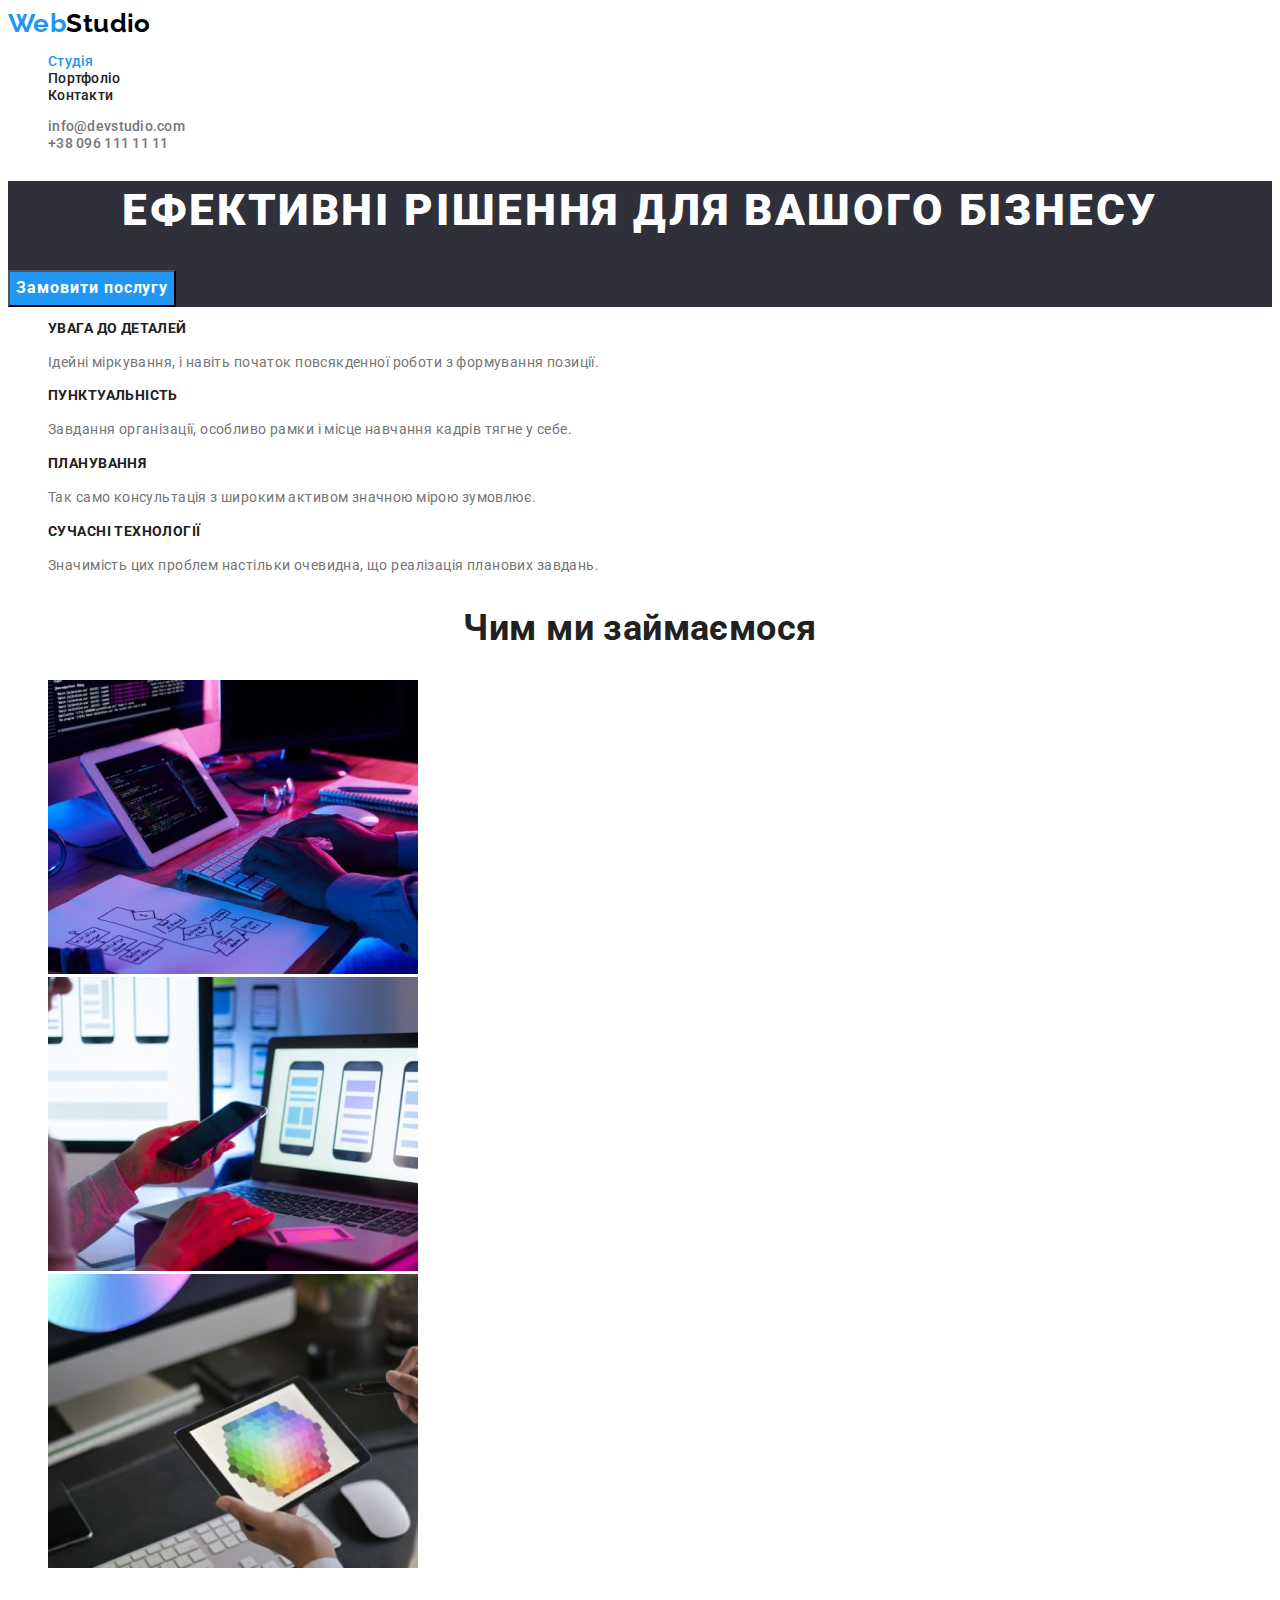
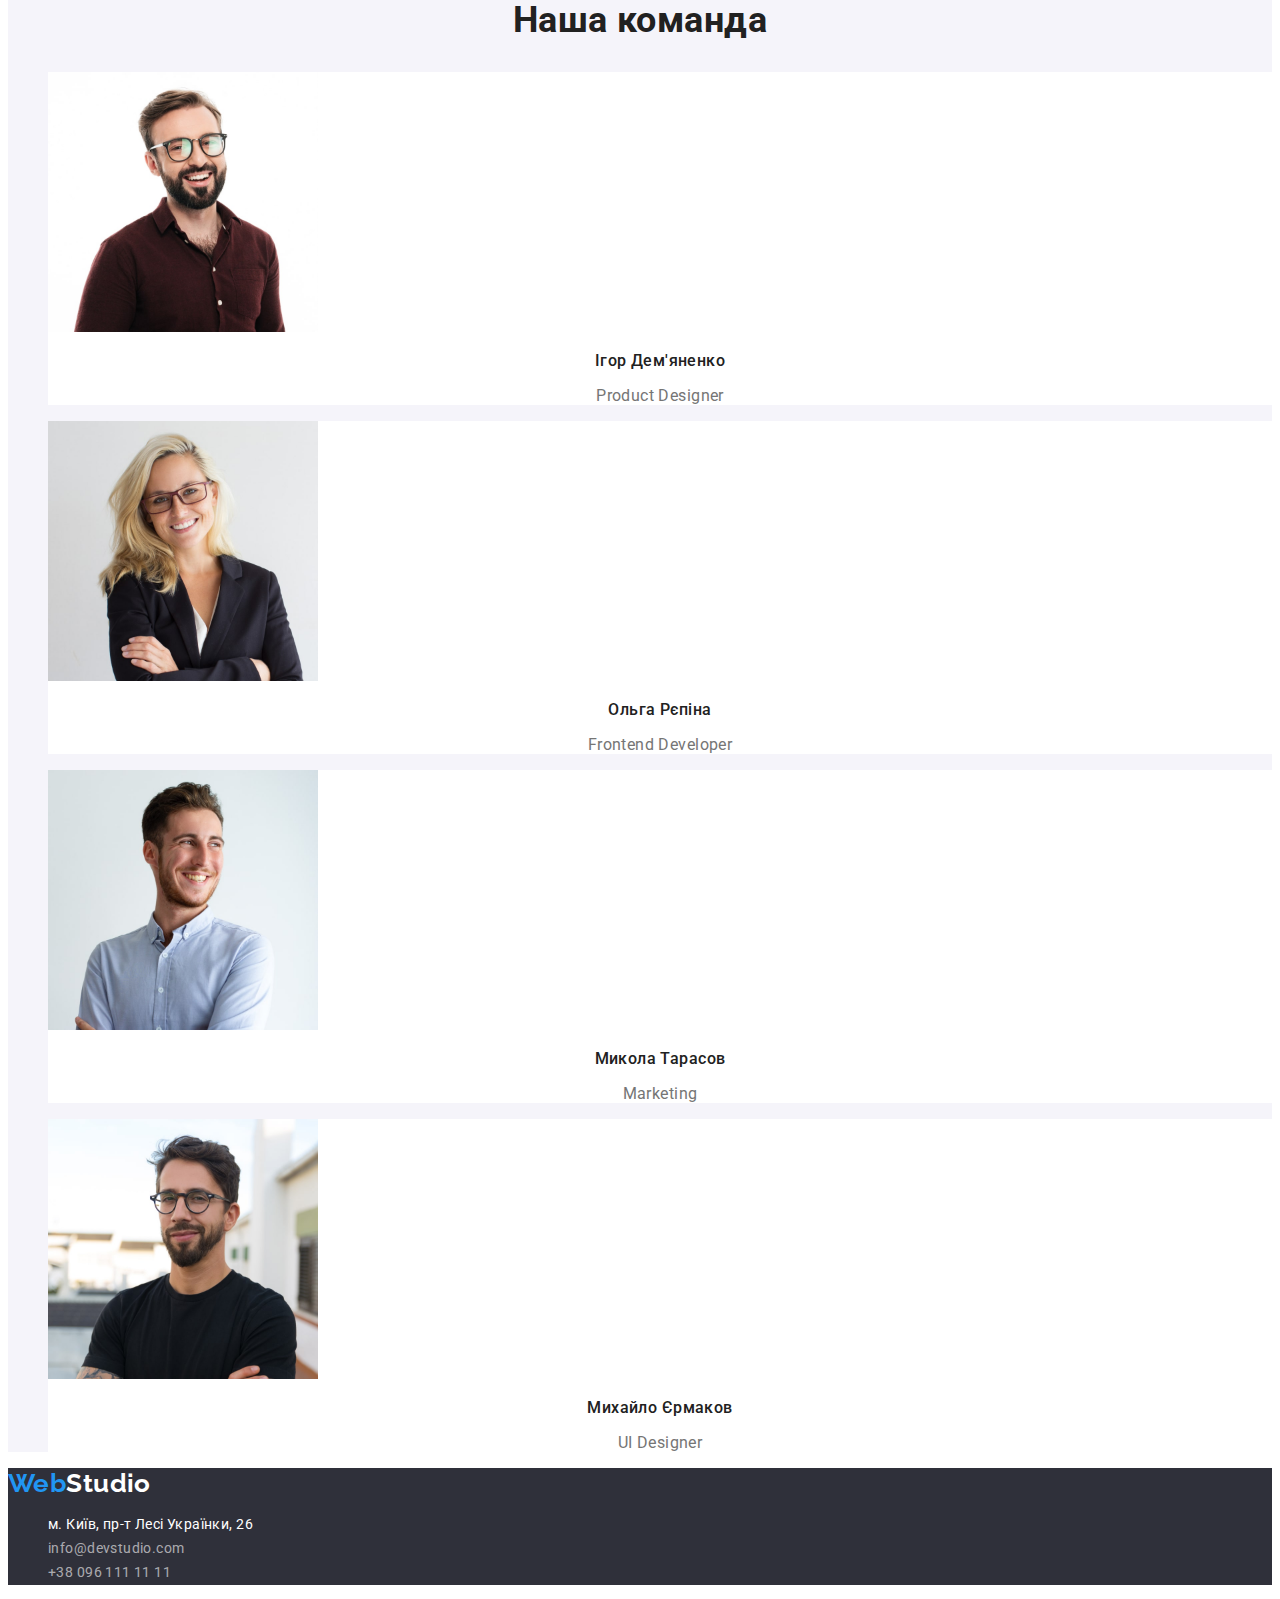
==== index.html @ a38f79e4 "initial commit" ====
<!DOCTYPE html>
<html lang="uk">
	<head>
		<meta charset="UTF-8" />
		<meta http-equiv="X-UA-Compatible" content="IE=edge" />
		<meta name="viewport" content="width=device-width, initial-scale=1.0" />
		<title>Студія</title>
		<link rel="preconnect" href="https://fonts.googleapis.com" />
		<link rel="preconnect" href="https://fonts.gstatic.com" crossorigin />
		<link
			href="https://fonts.googleapis.com/css2?family=Raleway:wght@700&family=Roboto:wght@400;500;700;900&display=swap"
			rel="stylesheet"
		/>
		<link rel="stylesheet" href="./css/styles.css" />
	</head>

	<body>
		<header class="header">
			<nav>
				<a href="./index.html" class="logo" lang="en">
					Web<span class="logo-header">Studio</span>
				</a>

				<ul class="list">
					<li>
						<a href="./index.html" class="nav-link link current">Студія</a>
					</li>
					<li>
						<a href="./portfolio.html" class="nav-link link">Портфоліо</a>
					</li>
					<li>
						<a href="#" class="nav-link link">Контакти</a>
					</li>
				</ul>
			</nav>

			<ul class="list">
				<li>
					<a href="mailto:info@devstudio.com" class="header-mail link">
						info@devstudio.com
					</a>
				</li>
				<li>
					<a href="tel:+380961111111" class="header-phone link">
						+38 096 111 11 11
					</a>
				</li>
			</ul>
		</header>

		<main>
			<section class="hero">
				<h1 class="hero-title">Ефективні рішення для вашого бізнесу</h1>
				<button type="button" class="hero-button">Замовити послугу</button>
			</section>

			<section class="features">
				<h2 class="features-title visually-hidden">Особливості</h2>
				<ul class="list">
					<li class="features-item">
						<h3 class="features-subtitle">Увага до деталей</h3>
						<p class="features-text">
							Ідейні міркування, і навіть початок повсякденної роботи з
							формування позиції.
						</p>
					</li>
					<li class="features-item">
						<h3 class="features-subtitle">Пунктуальність</h3>
						<p class="features-text">
							Завдання організації, особливо рамки і місце навчання кадрів тягне
							у себе.
						</p>
					</li>
					<li class="features-item">
						<h3 class="features-subtitle">Планування</h3>
						<p class="features-text">
							Так само консультація з широким активом значною мірою зумовлює.
						</p>
					</li>
					<li class="features-item">
						<h3 class="features-subtitle">Сучасні технології</h3>
						<p class="features-text">
							Значимість цих проблем настільки очевидна, що реалізація планових
							завдань.
						</p>
					</li>
				</ul>
			</section>

			<section class="activities">
				<h2 class="activities-title">Чим ми займаємося</h2>
				<ul class="list">
					<li class="activities-item">
						<img
							src="./images/activities-1.jpg"
							alt="друкує на клавіатурі"
							width="370"
							height="294"
						/>
					</li>
					<li class="activities-item">
						<img
							src="./images/activities-2.jpg"
							alt="людина дивиться на екран з макетами"
							width="370"
							height="294"
						/>
					</li>
					<li class="activities-item">
						<img
							src="./images/activities-3.jpg"
							alt="обирає колір на планшеті"
							width="370"
							height="294"
						/>
					</li>
				</ul>
			</section>

			<section class="team">
				<h2 class="team-title">Наша команда</h2>
				<ul class="list">
					<li class="team-item">
						<img
							src="./images/team-member-1.jpg"
							alt="чоловік"
							width="270"
							height="260"
						/>
						<h3 class="team-subtitle">Ігор Дем'яненко</h3>
						<p lang="en" class="team-text">Product Designer</p>
					</li>
					<li class="team-item">
						<img
							src="./images/team-member-2.jpg"
							alt="жінка"
							width="270"
							height="260"
						/>
						<h3 class="team-subtitle">Ольга Рєпіна</h3>
						<p lang="en" class="team-text">Frontend Developer</p>
					</li>
					<li class="team-item">
						<img
							src="./images/team-member-3.jpg"
							alt="чоловік"
							width="270"
							height="260"
						/>
						<h3 class="team-subtitle">Микола Тарасов</h3>
						<p lang="en" class="team-text">Marketing</p>
					</li>
					<li class="team-item">
						<img
							src="./images/team-member-4.jpg"
							alt="чоловік"
							width="270"
							height="260"
						/>
						<h3 class="team-subtitle">Михайло Єрмаков</h3>
						<p lang="en" class="team-text">UI Designer</p>
					</li>
				</ul>
			</section>
		</main>

		<footer class="footer">
			<a href="#" class="logo link" lang="en">
				Web<span class="logo-footer">Studio</span>
			</a>
			<address>
				<ul class="list">
					<li>
						<a
							href="https://goo.gl/maps/oowRSP1f97N3DCgt7"
							target="_blank"
							class="footer-address link"
							rel="noopener noreferrer"
						>
							м. Київ, пр-т Лесі Українки, 26
						</a>
					</li>
					<li>
						<a href="mailto:info@devstudio.com" class="footer-mail link">
							info@devstudio.com
						</a>
					</li>
					<li>
						<a href="tel:+380961111111" class="footer-phone link">
							+38 096 111 11 11
						</a>
					</li>
				</ul>
			</address>
		</footer>
	</body>
</html>
---- css/styles.css ----
:root {
	--primaty-text-color: #757575;
	--logo-text-color: #000000;
	--accent-color: #2196f3;
	--primaty-white-color: #ffffff;
	--button-secondary-bg-color: #f5f4fa;
	--main-title-color: #212121;
	--hero-bg-color: #2f303a;
	--hero-btn-active-bgc: #188ce8;
	--footer-contacts-color: rgba(255, 255, 255, 0.6);
}

body {
	color: var(--primaty-text-color);
	font-family: Roboto, sans-serif;
	letter-spacing: 0.03em;
	font-size: 14px;

	background-color: var(--primaty-white-color);
}

.list {
	list-style: none;
}

.link {
	text-decoration: none;
}

.visually-hidden {
	position: absolute;
	white-space: nowrap;
	width: 1px;
	height: 1px;
	overflow: hidden;
	border: 0;
	padding: 0;
	clip: rect(0 0 0 0);
	clip-path: inset(50%);
	margin: -1px;
}

.logo {
	color: var(--accent-color);
	text-decoration: none;
	font-family: Raleway, sans-serif;
	font-weight: 700;
	font-size: 26px;
	line-height: 1.19;
}

.logo .logo-header {
	color: var(--logo-text-color);
}

.nav-link {
	color: var(--main-title-color);
	font-weight: 500;
	line-height: 1.14;
	letter-spacing: 0.02em;
}

.nav-link.current {
	color: var(--accent-color);
}

.nav-link:hover,
.nav-link:focus,
.header-mail:hover,
.header-mail:focus,
.header-phone:hover,
.header-phone:focus,
.footer-mail:hover,
.footer-mail:focus,
.footer-phone:hover,
.footer-phone:focus,
.footer-address:hover,
.footer-address:focus {
	color: var(--accent-color);
}

.header-phone,
.header-mail {
	color: var(--primaty-text-color);
	font-weight: 500;
	line-height: 1.14;
	letter-spacing: 0.02em;
}

.hero {
	background-color: var(--hero-bg-color);
}

.hero-title {
	color: var(--primaty-white-color);
	font-weight: 900;
	font-size: 44px;
	line-height: 1.36;
	text-align: center;
	letter-spacing: 0.06em;
	text-transform: uppercase;
}

.hero-button {
	font-family: Roboto, sans-serif;
	color: var(--primaty-white-color);
	font-family: inherit;
	font-weight: 700;
	font-size: 16px;
	line-height: 1.88;
	text-align: center;
	letter-spacing: 0.06em;

	background-color: var(--accent-color);
	cursor: pointer;
}

.hero-button:hover,
.hero-button:focus {
	background-color: var(--hero-btn-active-bgc);
}

.features-subtitle {
	font-weight: 700;
	line-height: 1.14;
	font-size: 14px;
	text-transform: uppercase;
	color: var(--main-title-color);
}
.features-text {
	line-height: 1.71;
}

.activities-title,
.team-title {
	font-weight: 700;
	font-size: 36px;
	line-height: 1.16;
	text-align: center;
	color: var(--main-title-color);
}

.team {
	background-color: var(--button-secondary-bg-color);
}

.team-item {
	background-color: var(--primaty-white-color);
}

.team-subtitle {
	font-weight: 500;
	font-size: 16px;
	line-height: 1.19;
	text-align: center;
	color: var(--main-title-color);
}

.team-text {
	font-size: 16px;
	line-height: 1.19;
	text-align: center;
}

.logo .logo-footer {
	color: var(--primaty-white-color);
}

.footer {
	background-color: var(--hero-bg-color);
}

.footer-address {
	font-style: normal;
	line-height: 1.71;
	color: var(--primaty-white-color);
}

.footer-mail,
.footer-phone {
	font-style: normal;
	line-height: 1.71;
	color: var(--footer-contacts-color);
}

.button-portfolio {
	font-family: Roboto, sans-serif;
	background-color: var(--button-secondary-bg-color);
	font-weight: 500;
	font-size: 16px;
	line-height: 1.62;
	text-align: center;
	color: var(--main-title-color);

	cursor: pointer;
}

.button-portfolio:hover,
.button-portfolio:focus {
	color: var(--primaty-white-color);
	background-color: var(--accent-color);
}

.portfolio-subtitle {
	font-weight: 700;
	font-size: 18px;
	line-height: 2;
	letter-spacing: 0.06em;
	color: var(--main-title-color);
}

.portfolio-text {
	font-size: 16px;
	line-height: 1.88;
	color: var(--primaty-text-color);
}
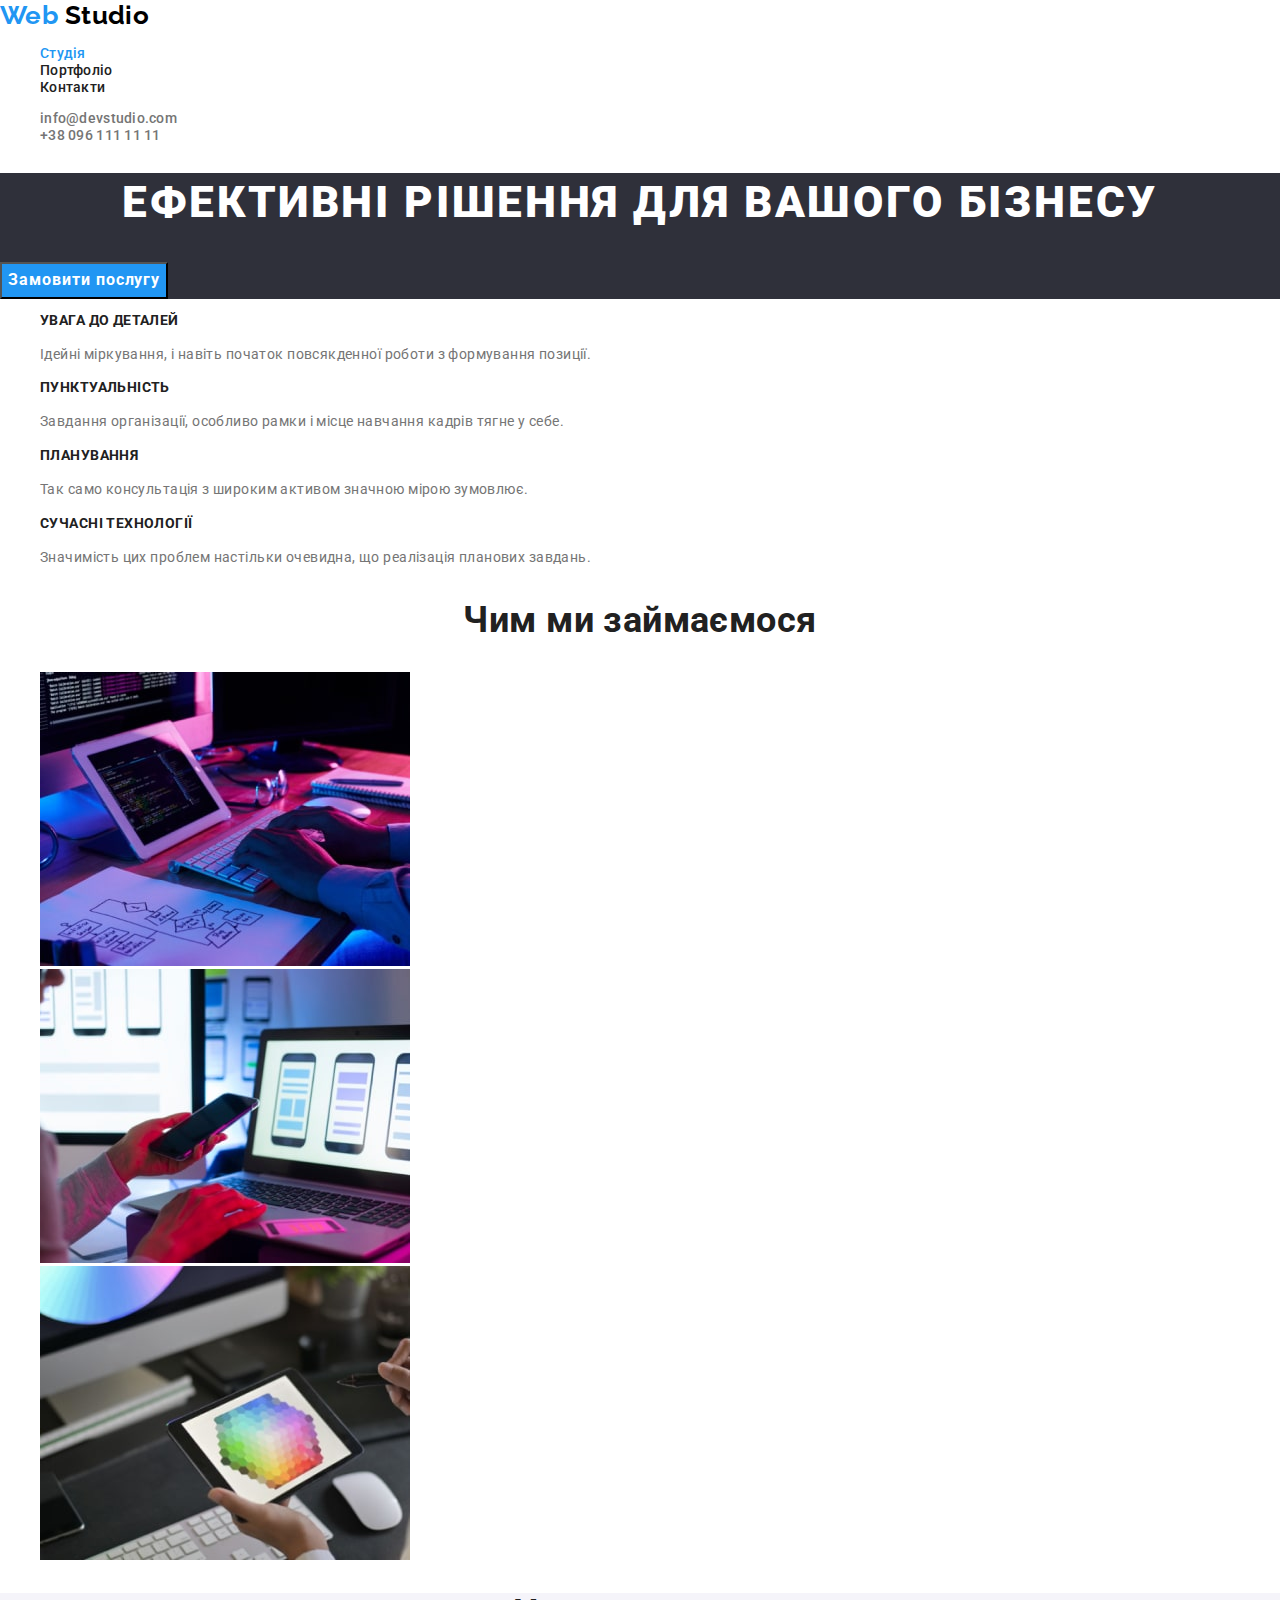
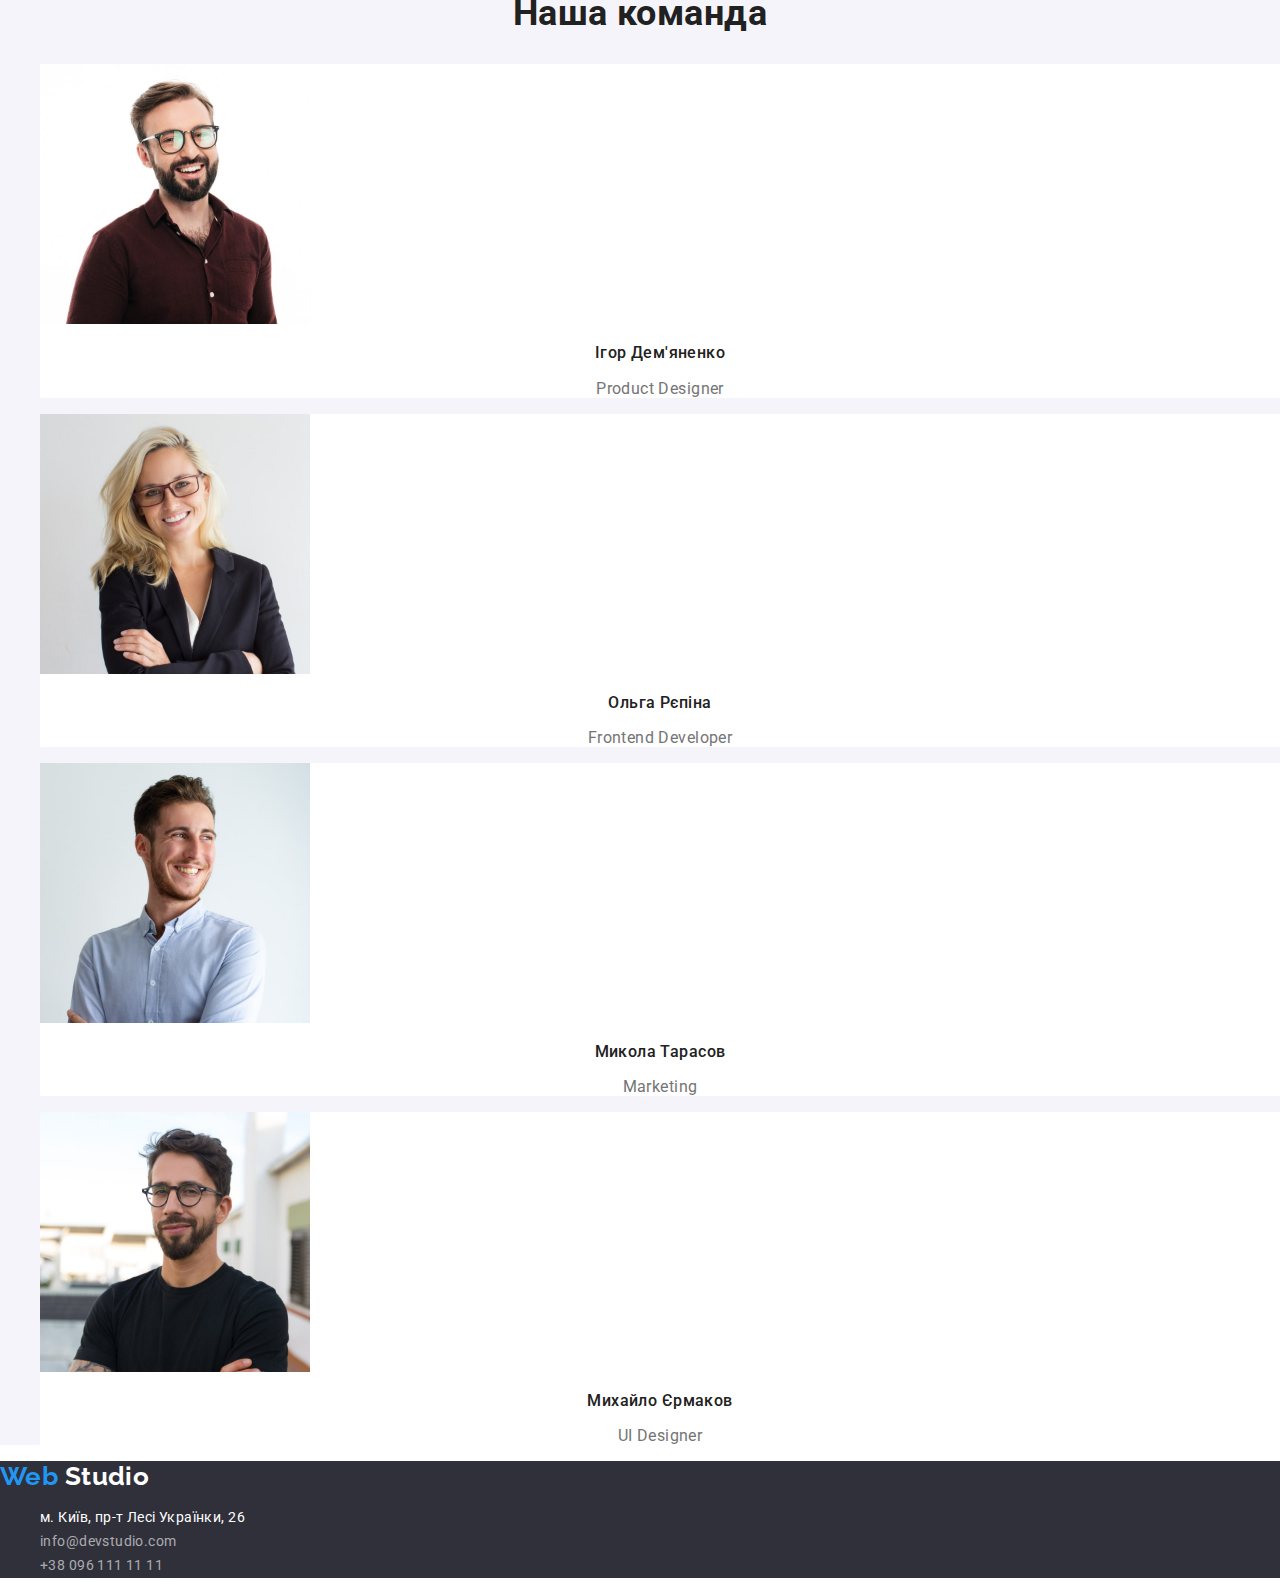
==== commit 86f2e604: "add container" ====
--- a/index.html
+++ b/index.html
@@ -5,6 +5,10 @@
 		<meta http-equiv="X-UA-Compatible" content="IE=edge" />
 		<meta name="viewport" content="width=device-width, initial-scale=1.0" />
 		<title>Студія</title>
+		<link
+			rel="stylesheet"
+			href="https://cdnjs.cloudflare.com/ajax/libs/modern-normalize/1.1.0/modern-normalize.min.css"
+		/>
 		<link rel="preconnect" href="https://fonts.googleapis.com" />
 		<link rel="preconnect" href="https://fonts.gstatic.com" crossorigin />
 		<link
@@ -16,182 +20,196 @@
 
 	<body>
 		<header class="header">
-			<nav>
-				<a href="./index.html" class="logo" lang="en">
-					Web<span class="logo-header">Studio</span>
-				</a>
+			<div class="container">
+				<nav>
+					<a href="./index.html" class="logo" lang="en">
+						Web
+						<span class="logo-header">Studio</span>
+					</a>
+
+					<ul class="list">
+						<li>
+							<a href="./index.html" class="nav-link link current">Студія</a>
+						</li>
+						<li>
+							<a href="./portfolio.html" class="nav-link link">Портфоліо</a>
+						</li>
+						<li>
+							<a href="#" class="nav-link link">Контакти</a>
+						</li>
+					</ul>
+				</nav>
 
 				<ul class="list">
 					<li>
-						<a href="./index.html" class="nav-link link current">Студія</a>
-					</li>
-					<li>
-						<a href="./portfolio.html" class="nav-link link">Портфоліо</a>
-					</li>
-					<li>
-						<a href="#" class="nav-link link">Контакти</a>
-					</li>
-				</ul>
-			</nav>
-
-			<ul class="list">
-				<li>
-					<a href="mailto:info@devstudio.com" class="header-mail link">
-						info@devstudio.com
-					</a>
-				</li>
-				<li>
-					<a href="tel:+380961111111" class="header-phone link">
-						+38 096 111 11 11
-					</a>
-				</li>
-			</ul>
-		</header>
-
-		<main>
-			<section class="hero">
-				<h1 class="hero-title">Ефективні рішення для вашого бізнесу</h1>
-				<button type="button" class="hero-button">Замовити послугу</button>
-			</section>
-
-			<section class="features">
-				<h2 class="features-title visually-hidden">Особливості</h2>
-				<ul class="list">
-					<li class="features-item">
-						<h3 class="features-subtitle">Увага до деталей</h3>
-						<p class="features-text">
-							Ідейні міркування, і навіть початок повсякденної роботи з
-							формування позиції.
-						</p>
-					</li>
-					<li class="features-item">
-						<h3 class="features-subtitle">Пунктуальність</h3>
-						<p class="features-text">
-							Завдання організації, особливо рамки і місце навчання кадрів тягне
-							у себе.
-						</p>
-					</li>
-					<li class="features-item">
-						<h3 class="features-subtitle">Планування</h3>
-						<p class="features-text">
-							Так само консультація з широким активом значною мірою зумовлює.
-						</p>
-					</li>
-					<li class="features-item">
-						<h3 class="features-subtitle">Сучасні технології</h3>
-						<p class="features-text">
-							Значимість цих проблем настільки очевидна, що реалізація планових
-							завдань.
-						</p>
-					</li>
-				</ul>
-			</section>
-
-			<section class="activities">
-				<h2 class="activities-title">Чим ми займаємося</h2>
-				<ul class="list">
-					<li class="activities-item">
-						<img
-							src="./images/activities-1.jpg"
-							alt="друкує на клавіатурі"
-							width="370"
-							height="294"
-						/>
-					</li>
-					<li class="activities-item">
-						<img
-							src="./images/activities-2.jpg"
-							alt="людина дивиться на екран з макетами"
-							width="370"
-							height="294"
-						/>
-					</li>
-					<li class="activities-item">
-						<img
-							src="./images/activities-3.jpg"
-							alt="обирає колір на планшеті"
-							width="370"
-							height="294"
-						/>
-					</li>
-				</ul>
-			</section>
-
-			<section class="team">
-				<h2 class="team-title">Наша команда</h2>
-				<ul class="list">
-					<li class="team-item">
-						<img
-							src="./images/team-member-1.jpg"
-							alt="чоловік"
-							width="270"
-							height="260"
-						/>
-						<h3 class="team-subtitle">Ігор Дем'яненко</h3>
-						<p lang="en" class="team-text">Product Designer</p>
-					</li>
-					<li class="team-item">
-						<img
-							src="./images/team-member-2.jpg"
-							alt="жінка"
-							width="270"
-							height="260"
-						/>
-						<h3 class="team-subtitle">Ольга Рєпіна</h3>
-						<p lang="en" class="team-text">Frontend Developer</p>
-					</li>
-					<li class="team-item">
-						<img
-							src="./images/team-member-3.jpg"
-							alt="чоловік"
-							width="270"
-							height="260"
-						/>
-						<h3 class="team-subtitle">Микола Тарасов</h3>
-						<p lang="en" class="team-text">Marketing</p>
-					</li>
-					<li class="team-item">
-						<img
-							src="./images/team-member-4.jpg"
-							alt="чоловік"
-							width="270"
-							height="260"
-						/>
-						<h3 class="team-subtitle">Михайло Єрмаков</h3>
-						<p lang="en" class="team-text">UI Designer</p>
-					</li>
-				</ul>
-			</section>
-		</main>
-
-		<footer class="footer">
-			<a href="#" class="logo link" lang="en">
-				Web<span class="logo-footer">Studio</span>
-			</a>
-			<address>
-				<ul class="list">
-					<li>
-						<a
-							href="https://goo.gl/maps/oowRSP1f97N3DCgt7"
-							target="_blank"
-							class="footer-address link"
-							rel="noopener noreferrer"
-						>
-							м. Київ, пр-т Лесі Українки, 26
-						</a>
-					</li>
-					<li>
-						<a href="mailto:info@devstudio.com" class="footer-mail link">
+						<a href="mailto:info@devstudio.com" class="header-mail link">
 							info@devstudio.com
 						</a>
 					</li>
 					<li>
-						<a href="tel:+380961111111" class="footer-phone link">
+						<a href="tel:+380961111111" class="header-phone link">
 							+38 096 111 11 11
 						</a>
 					</li>
 				</ul>
-			</address>
+			</div>
+		</header>
+
+		<main>
+			<section class="hero">
+				<div class="container">
+					<h1 class="hero-title">Ефективні рішення для вашого бізнесу</h1>
+					<button type="button" class="hero-button">Замовити послугу</button>
+				</div>
+			</section>
+
+			<section class="features">
+				<div class="container">
+					<h2 class="features-title visually-hidden">Особливості</h2>
+					<ul class="list">
+						<li class="features-item">
+							<h3 class="features-subtitle">Увага до деталей</h3>
+							<p class="features-text">
+								Ідейні міркування, і навіть початок повсякденної роботи з
+								формування позиції.
+							</p>
+						</li>
+						<li class="features-item">
+							<h3 class="features-subtitle">Пунктуальність</h3>
+							<p class="features-text">
+								Завдання організації, особливо рамки і місце навчання кадрів
+								тягне у себе.
+							</p>
+						</li>
+						<li class="features-item">
+							<h3 class="features-subtitle">Планування</h3>
+							<p class="features-text">
+								Так само консультація з широким активом значною мірою зумовлює.
+							</p>
+						</li>
+						<li class="features-item">
+							<h3 class="features-subtitle">Сучасні технології</h3>
+							<p class="features-text">
+								Значимість цих проблем настільки очевидна, що реалізація
+								планових завдань.
+							</p>
+						</li>
+					</ul>
+				</div>
+			</section>
+
+			<section class="activities">
+				<div class="container">
+					<h2 class="activities-title">Чим ми займаємося</h2>
+					<ul class="list">
+						<li class="activities-item">
+							<img
+								src="./images/activities-1.jpg"
+								alt="друкує на клавіатурі"
+								width="370"
+								height="294"
+							/>
+						</li>
+						<li class="activities-item">
+							<img
+								src="./images/activities-2.jpg"
+								alt="людина дивиться на екран з макетами"
+								width="370"
+								height="294"
+							/>
+						</li>
+						<li class="activities-item">
+							<img
+								src="./images/activities-3.jpg"
+								alt="обирає колір на планшеті"
+								width="370"
+								height="294"
+							/>
+						</li>
+					</ul>
+				</div>
+			</section>
+
+			<section class="team">
+				<div class="container">
+					<h2 class="team-title">Наша команда</h2>
+					<ul class="list">
+						<li class="team-item">
+							<img
+								src="./images/team-member-1.jpg"
+								alt="чоловік"
+								width="270"
+								height="260"
+							/>
+							<h3 class="team-subtitle">Ігор Дем'яненко</h3>
+							<p lang="en" class="team-text">Product Designer</p>
+						</li>
+						<li class="team-item">
+							<img
+								src="./images/team-member-2.jpg"
+								alt="жінка"
+								width="270"
+								height="260"
+							/>
+							<h3 class="team-subtitle">Ольга Рєпіна</h3>
+							<p lang="en" class="team-text">Frontend Developer</p>
+						</li>
+						<li class="team-item">
+							<img
+								src="./images/team-member-3.jpg"
+								alt="чоловік"
+								width="270"
+								height="260"
+							/>
+							<h3 class="team-subtitle">Микола Тарасов</h3>
+							<p lang="en" class="team-text">Marketing</p>
+						</li>
+						<li class="team-item">
+							<img
+								src="./images/team-member-4.jpg"
+								alt="чоловік"
+								width="270"
+								height="260"
+							/>
+							<h3 class="team-subtitle">Михайло Єрмаков</h3>
+							<p lang="en" class="team-text">UI Designer</p>
+						</li>
+					</ul>
+				</div>
+			</section>
+		</main>
+
+		<footer class="footer">
+			<div class="container">
+				<a href="#" class="logo link" lang="en">
+					Web
+					<span class="logo-footer">Studio</span>
+				</a>
+				<address>
+					<ul class="list">
+						<li>
+							<a
+								href="https://goo.gl/maps/oowRSP1f97N3DCgt7"
+								target="_blank"
+								class="footer-address link"
+								rel="noopener noreferrer"
+							>
+								м. Київ, пр-т Лесі Українки, 26
+							</a>
+						</li>
+						<li>
+							<a href="mailto:info@devstudio.com" class="footer-mail link">
+								info@devstudio.com
+							</a>
+						</li>
+						<li>
+							<a href="tel:+380961111111" class="footer-phone link">
+								+38 096 111 11 11
+							</a>
+						</li>
+					</ul>
+				</address>
+			</div>
 		</footer>
 	</body>
 </html>
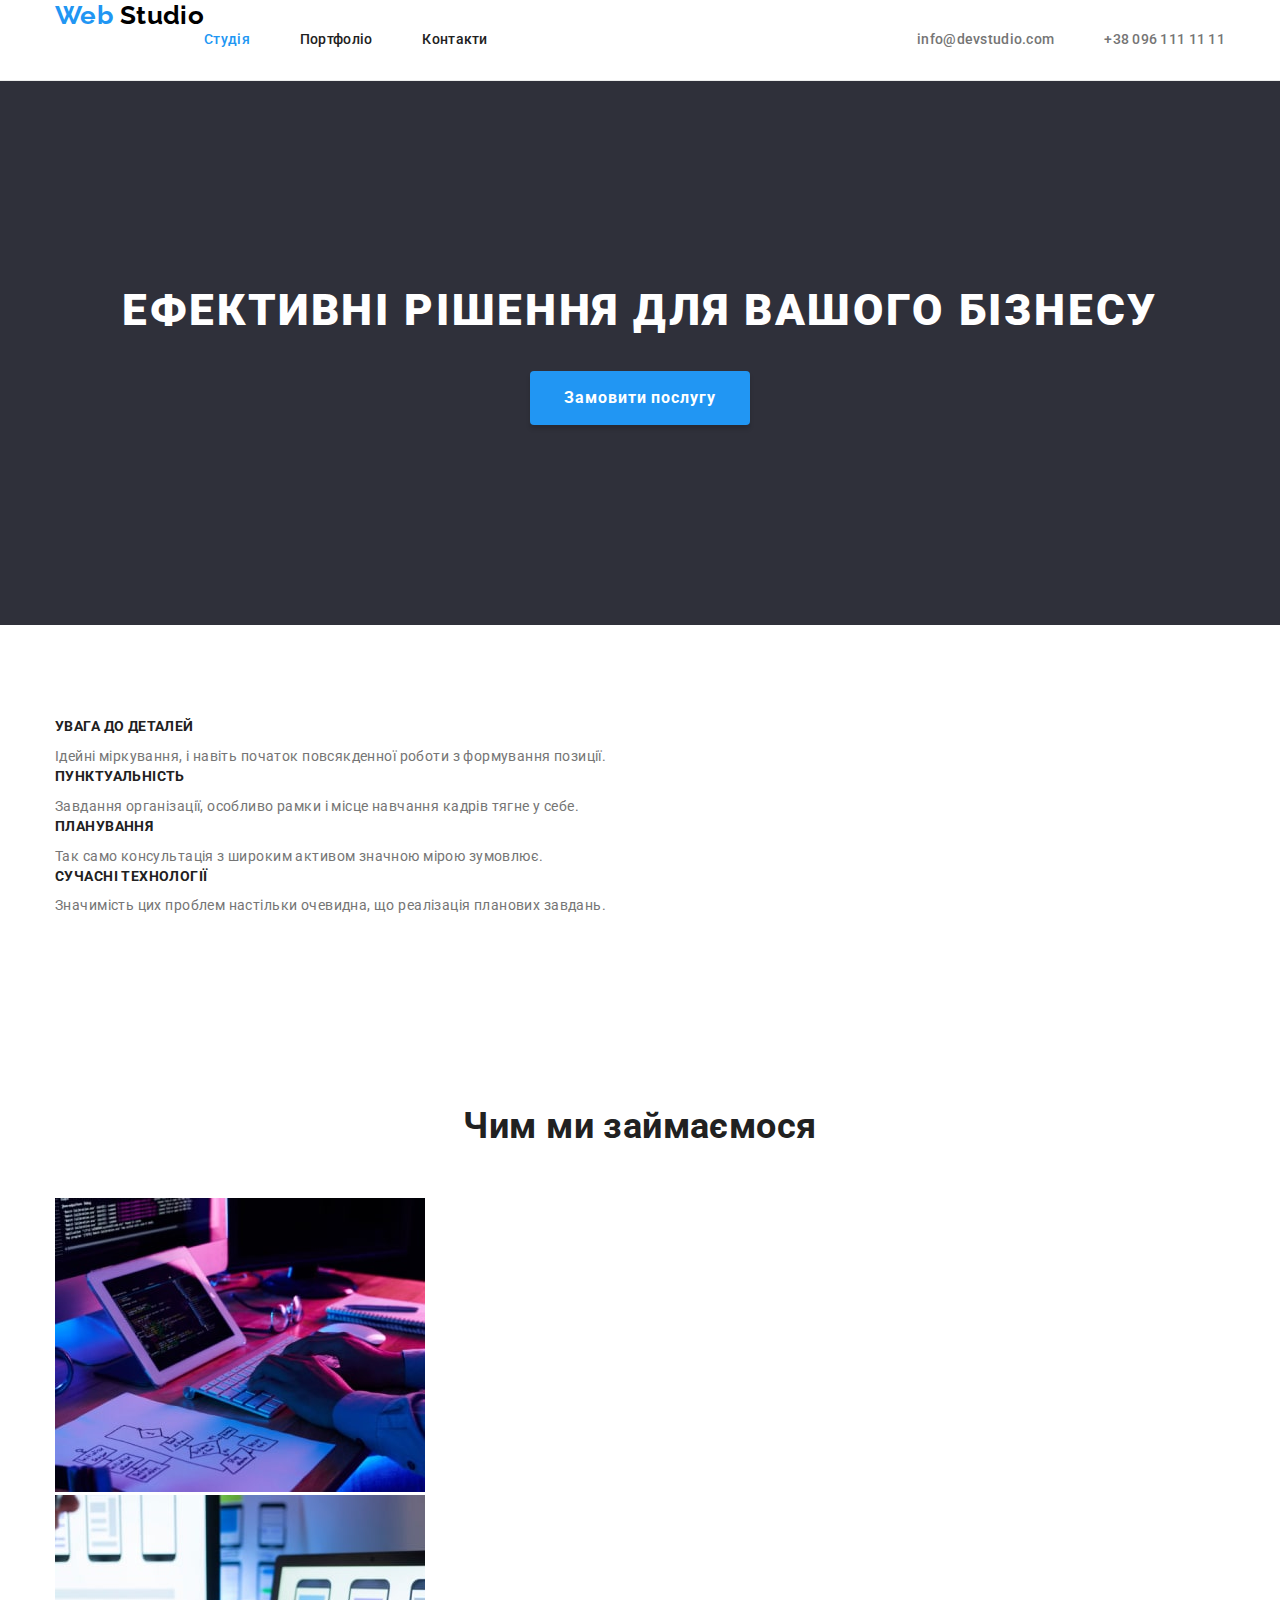
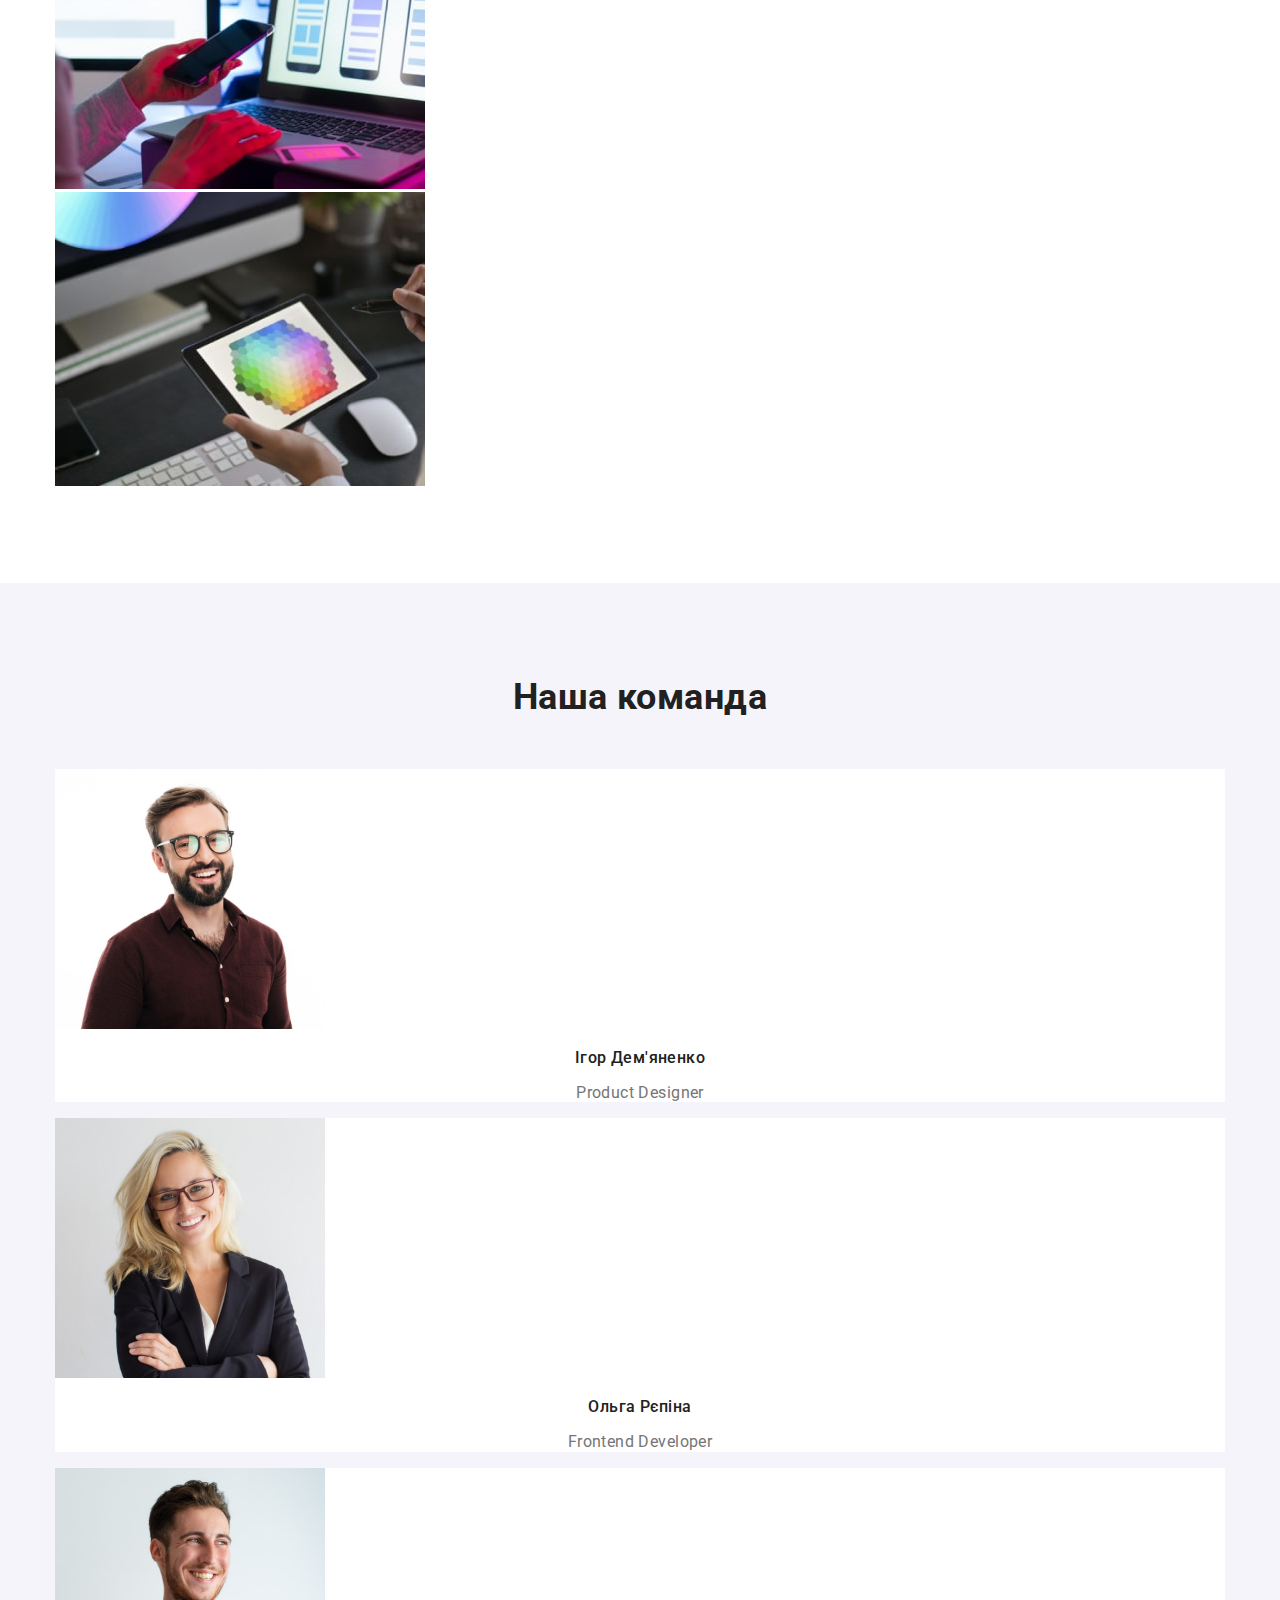
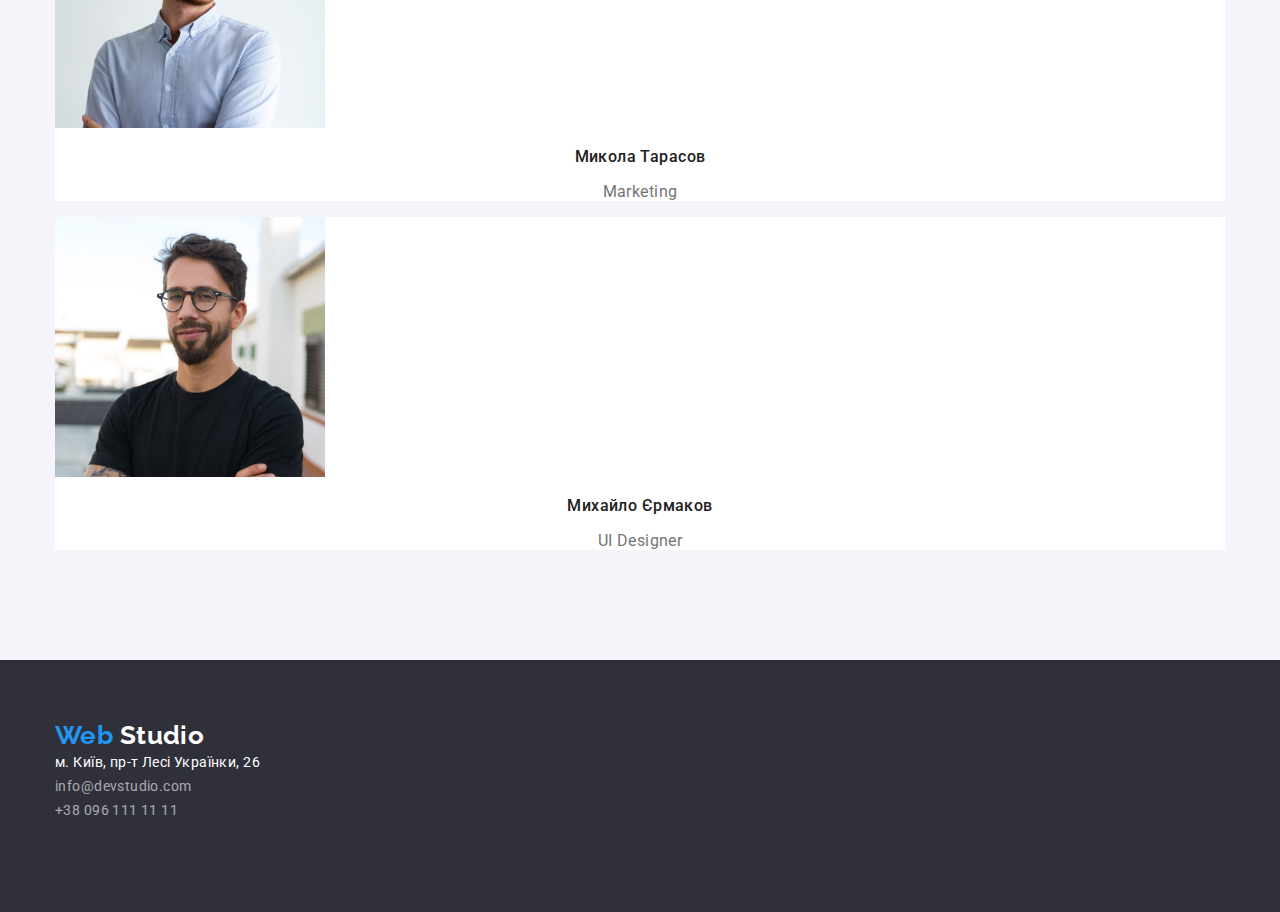
==== commit da0e9ea7: "update" ====
--- a/index.html
+++ b/index.html
@@ -20,33 +20,33 @@
 
 	<body>
 		<header class="header">
-			<div class="container">
-				<nav>
+			<div class="container main-nav">
+				<nav class="site-nav">
 					<a href="./index.html" class="logo" lang="en">
 						Web
 						<span class="logo-header">Studio</span>
 					</a>
 
-					<ul class="list">
-						<li>
+					<ul class="site-nav list">
+						<li class="item">
 							<a href="./index.html" class="nav-link link current">Студія</a>
 						</li>
-						<li>
+						<li class="item">
 							<a href="./portfolio.html" class="nav-link link">Портфоліо</a>
 						</li>
-						<li>
+						<li class="item">
 							<a href="#" class="nav-link link">Контакти</a>
 						</li>
 					</ul>
 				</nav>
 
-				<ul class="list">
-					<li>
+				<ul class="site-nav list">
+					<li class="item">
 						<a href="mailto:info@devstudio.com" class="header-mail link">
 							info@devstudio.com
 						</a>
 					</li>
-					<li>
+					<li class="item">
 						<a href="tel:+380961111111" class="header-phone link">
 							+38 096 111 11 11
 						</a>
@@ -63,7 +63,7 @@
 				</div>
 			</section>
 
-			<section class="features">
+			<section class="section">
 				<div class="container">
 					<h2 class="features-title visually-hidden">Особливості</h2>
 					<ul class="list">
@@ -98,7 +98,7 @@
 				</div>
 			</section>
 
-			<section class="activities">
+			<section class="section">
 				<div class="container">
 					<h2 class="activities-title">Чим ми займаємося</h2>
 					<ul class="list">
@@ -130,7 +130,7 @@
 				</div>
 			</section>
 
-			<section class="team">
+			<section class="section team">
 				<div class="container">
 					<h2 class="team-title">Наша команда</h2>
 					<ul class="list">
--- a/css/styles.css
+++ b/css/styles.css
@@ -15,11 +15,18 @@
 	font-family: Roboto, sans-serif;
 	letter-spacing: 0.03em;
 	font-size: 14px;
-
 	background-color: var(--primaty-white-color);
 }
 
+.container {
+	width: 1200px;
+	padding: 0 15px;
+	margin: 0 auto;
+}
+
 .list {
+	padding: 0;
+	margin: 0;
 	list-style: none;
 }
 
@@ -38,6 +45,35 @@
 	clip: rect(0 0 0 0);
 	clip-path: inset(50%);
 	margin: -1px;
+}
+
+.section {
+	padding-top: 94px;
+	padding-bottom: 94px;
+}
+
+.header {
+	border-bottom: 1px solid #ececec;
+}
+
+.main-nav {
+	display: flex;
+	justify-content: space-between;
+	align-items: center;
+}
+
+.site-nav {
+	display: flex;
+}
+
+.site-nav .item:not(:last-child) {
+	margin-right: 50px;
+}
+
+.site-nav .link {
+	display: block;
+	padding-top: 32px;
+	padding-bottom: 32px;
 }
 
 .logo {
@@ -89,9 +125,15 @@
 
 .hero {
 	background-color: var(--hero-bg-color);
+	text-align: center;
+	padding-top: 200px;
+	padding-bottom: 200px;
 }
 
 .hero-title {
+	margin-top: 0;
+	margin-bottom: 30px;
+
 	color: var(--primaty-white-color);
 	font-weight: 900;
 	font-size: 44px;
@@ -102,7 +144,12 @@
 }
 
 .hero-button {
-	font-family: Roboto, sans-serif;
+	box-shadow: 0px 4px 4px rgba(0, 0, 0, 0.15);
+	border-radius: 4px;
+	border-color: transparent;
+	padding: 10px 32px;
+	min-width: 216px;
+
 	color: var(--primaty-white-color);
 	font-family: inherit;
 	font-weight: 700;
@@ -121,6 +168,9 @@
 }
 
 .features-subtitle {
+	margin-top: 0;
+	margin-bottom: 10px;
+
 	font-weight: 700;
 	line-height: 1.14;
 	font-size: 14px;
@@ -128,11 +178,15 @@
 	color: var(--main-title-color);
 }
 .features-text {
+	margin: 0;
 	line-height: 1.71;
 }
 
 .activities-title,
 .team-title {
+	margin-top: 0;
+	margin-bottom: 50px;
+
 	font-weight: 700;
 	font-size: 36px;
 	line-height: 1.16;
@@ -168,6 +222,9 @@
 
 .footer {
 	background-color: var(--hero-bg-color);
+	padding-top: 60px;
+	padding-bottom: 60px;
+	min-height: 252px;
 }
 
 .footer-address {
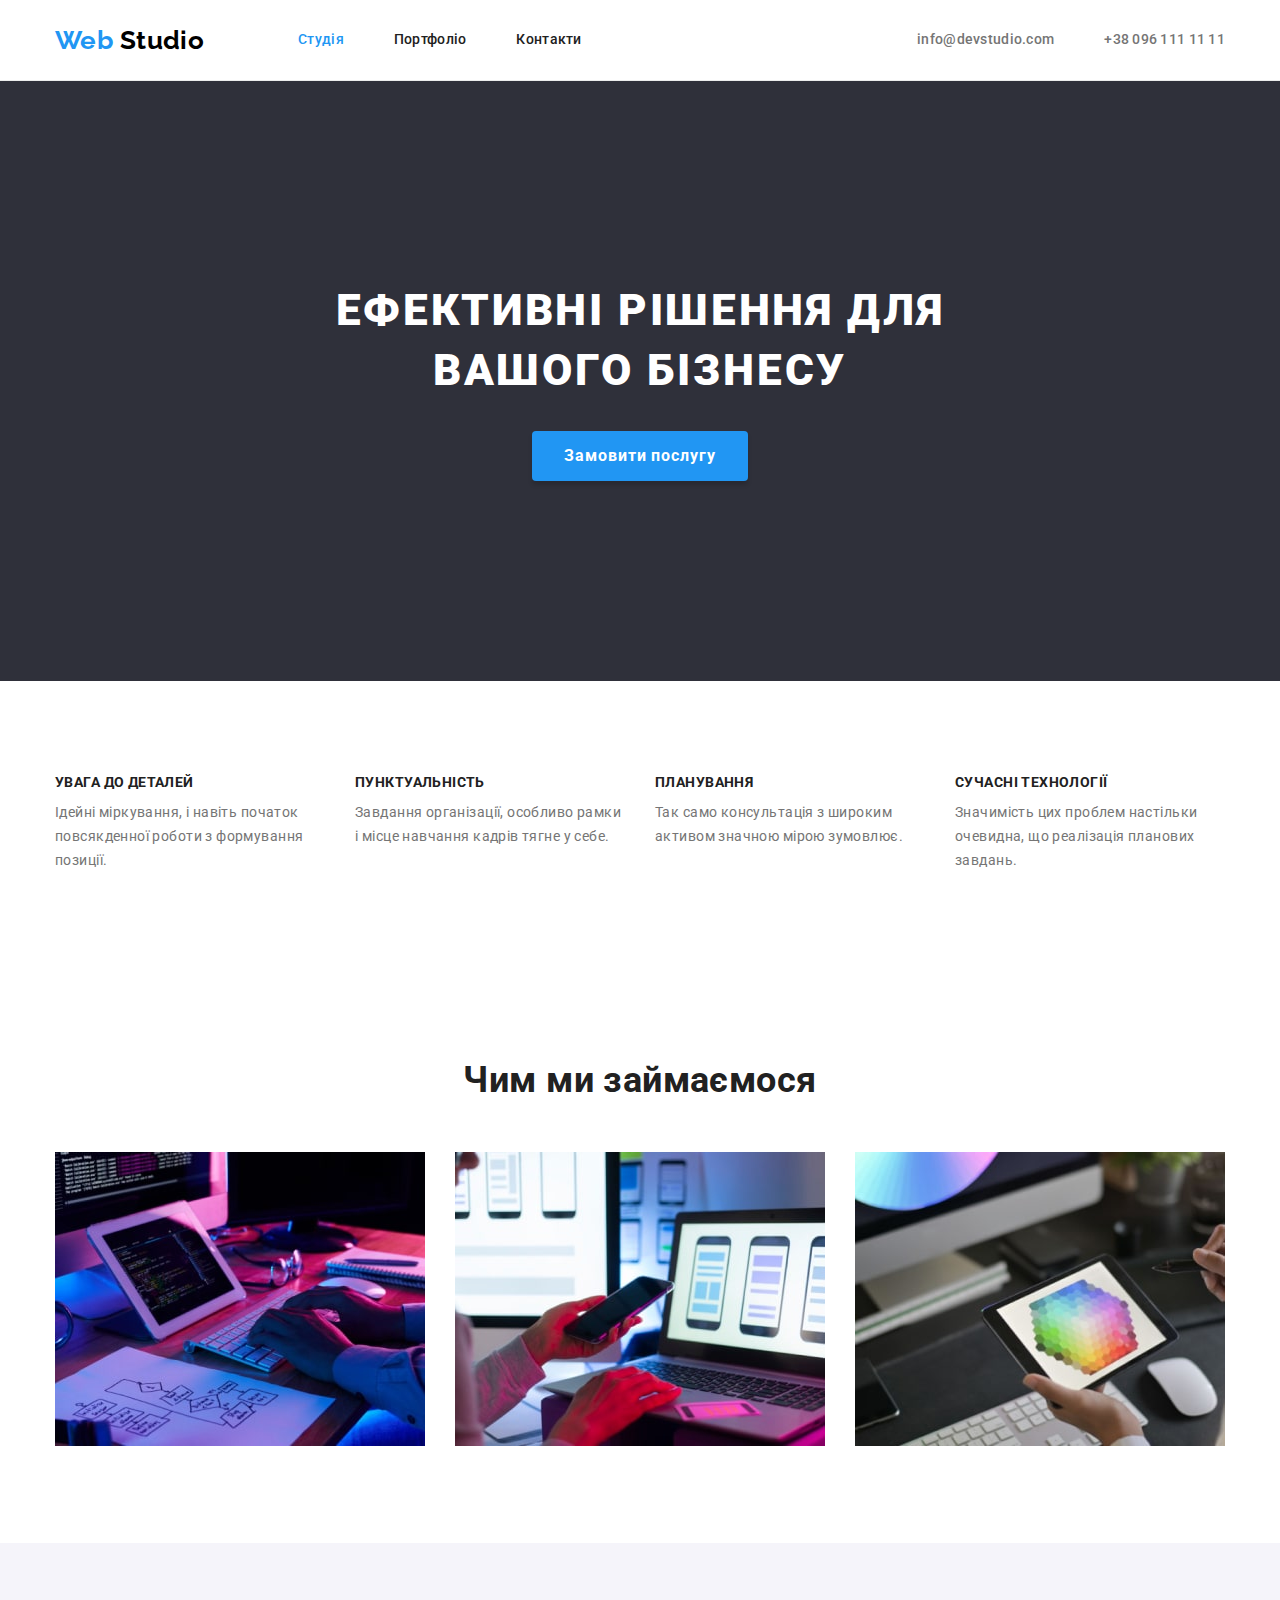
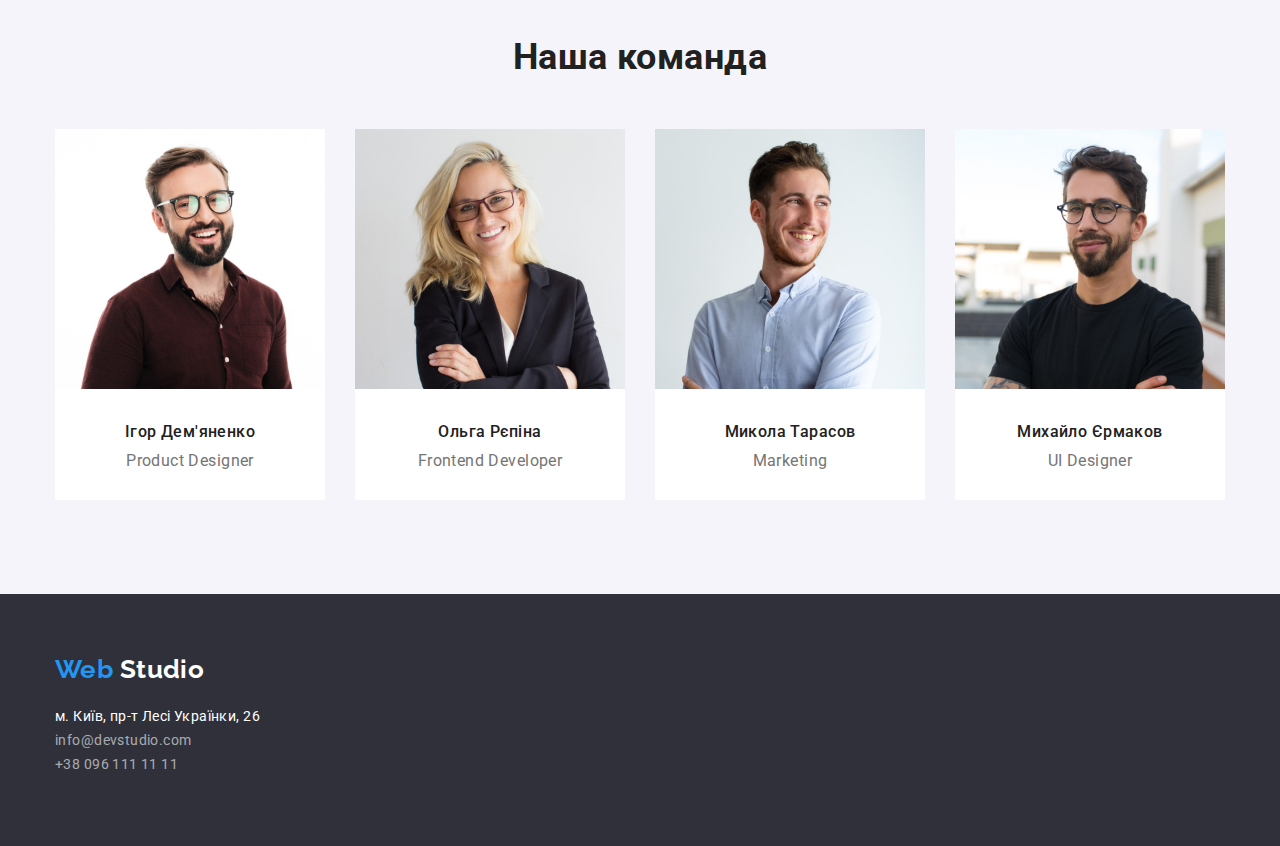
==== commit c70e3f3e: "update" ====
--- a/index.html
+++ b/index.html
@@ -40,7 +40,7 @@
 					</ul>
 				</nav>
 
-				<ul class="site-nav list">
+				<ul class="header-contacts list">
 					<li class="item">
 						<a href="mailto:info@devstudio.com" class="header-mail link">
 							info@devstudio.com
@@ -58,7 +58,11 @@
 		<main>
 			<section class="hero">
 				<div class="container">
-					<h1 class="hero-title">Ефективні рішення для вашого бізнесу</h1>
+					<h1 class="hero-title">
+						Ефективні рішення для
+						<br />
+						вашого бізнесу
+					</h1>
 					<button type="button" class="hero-button">Замовити послугу</button>
 				</div>
 			</section>
@@ -66,28 +70,28 @@
 			<section class="section">
 				<div class="container">
 					<h2 class="features-title visually-hidden">Особливості</h2>
-					<ul class="list">
-						<li class="features-item">
+					<ul class="features list">
+						<li class="item">
 							<h3 class="features-subtitle">Увага до деталей</h3>
 							<p class="features-text">
 								Ідейні міркування, і навіть початок повсякденної роботи з
 								формування позиції.
 							</p>
 						</li>
-						<li class="features-item">
+						<li class="item">
 							<h3 class="features-subtitle">Пунктуальність</h3>
 							<p class="features-text">
 								Завдання організації, особливо рамки і місце навчання кадрів
 								тягне у себе.
 							</p>
 						</li>
-						<li class="features-item">
+						<li class="item">
 							<h3 class="features-subtitle">Планування</h3>
 							<p class="features-text">
 								Так само консультація з широким активом значною мірою зумовлює.
 							</p>
 						</li>
-						<li class="features-item">
+						<li class="item">
 							<h3 class="features-subtitle">Сучасні технології</h3>
 							<p class="features-text">
 								Значимість цих проблем настільки очевидна, що реалізація
@@ -101,8 +105,8 @@
 			<section class="section">
 				<div class="container">
 					<h2 class="activities-title">Чим ми займаємося</h2>
-					<ul class="list">
-						<li class="activities-item">
+					<ul class="activities list">
+						<li class="item">
 							<img
 								src="./images/activities-1.jpg"
 								alt="друкує на клавіатурі"
@@ -110,7 +114,7 @@
 								height="294"
 							/>
 						</li>
-						<li class="activities-item">
+						<li class="item">
 							<img
 								src="./images/activities-2.jpg"
 								alt="людина дивиться на екран з макетами"
@@ -118,7 +122,7 @@
 								height="294"
 							/>
 						</li>
-						<li class="activities-item">
+						<li class="item">
 							<img
 								src="./images/activities-3.jpg"
 								alt="обирає колір на планшеті"
@@ -133,7 +137,7 @@
 			<section class="section team">
 				<div class="container">
 					<h2 class="team-title">Наша команда</h2>
-					<ul class="list">
+					<ul class="team-list list">
 						<li class="team-item">
 							<img
 								src="./images/team-member-1.jpg"
@@ -141,8 +145,10 @@
 								width="270"
 								height="260"
 							/>
-							<h3 class="team-subtitle">Ігор Дем'яненко</h3>
-							<p lang="en" class="team-text">Product Designer</p>
+							<div class="team-content">
+								<h3 class="team-subtitle">Ігор Дем'яненко</h3>
+								<p lang="en" class="team-text">Product Designer</p>
+							</div>
 						</li>
 						<li class="team-item">
 							<img
@@ -151,8 +157,10 @@
 								width="270"
 								height="260"
 							/>
-							<h3 class="team-subtitle">Ольга Рєпіна</h3>
-							<p lang="en" class="team-text">Frontend Developer</p>
+							<div class="team-content">
+								<h3 class="team-subtitle">Ольга Рєпіна</h3>
+								<p lang="en" class="team-text">Frontend Developer</p>
+							</div>
 						</li>
 						<li class="team-item">
 							<img
@@ -161,8 +169,10 @@
 								width="270"
 								height="260"
 							/>
-							<h3 class="team-subtitle">Микола Тарасов</h3>
-							<p lang="en" class="team-text">Marketing</p>
+							<div class="team-content">
+								<h3 class="team-subtitle">Микола Тарасов</h3>
+								<p lang="en" class="team-text">Marketing</p>
+							</div>
 						</li>
 						<li class="team-item">
 							<img
@@ -171,8 +181,10 @@
 								width="270"
 								height="260"
 							/>
-							<h3 class="team-subtitle">Михайло Єрмаков</h3>
-							<p lang="en" class="team-text">UI Designer</p>
+							<div class="team-content">
+								<h3 class="team-subtitle">Михайло Єрмаков</h3>
+								<p lang="en" class="team-text">UI Designer</p>
+							</div>
 						</li>
 					</ul>
 				</div>
--- a/css/styles.css
+++ b/css/styles.css
@@ -16,6 +16,16 @@
 	letter-spacing: 0.03em;
 	font-size: 14px;
 	background-color: var(--primaty-white-color);
+}
+
+h1,
+h2,
+h3,
+h4,
+h5,
+h6,
+p {
+	margin: 0;
 }
 
 .container {
@@ -58,22 +68,33 @@
 
 .main-nav {
 	display: flex;
-	justify-content: space-between;
 	align-items: center;
 }
 
-.site-nav {
-	display: flex;
-}
-
-.site-nav .item:not(:last-child) {
+.site-nav,
+.header-contacts {
+	display: flex;
+	align-items: center;
+}
+
+.site-nav .item:not(:last-child),
+.header-contacts .item:not(:last-child) {
 	margin-right: 50px;
 }
 
-.site-nav .link {
+.site-nav .link,
+.header-contacts .link {
 	display: block;
 	padding-top: 32px;
 	padding-bottom: 32px;
+}
+
+.header-contacts {
+	margin-left: auto;
+}
+
+.header .logo {
+	margin-right: 94px;
 }
 
 .logo {
@@ -146,9 +167,9 @@
 .hero-button {
 	box-shadow: 0px 4px 4px rgba(0, 0, 0, 0.15);
 	border-radius: 4px;
-	border-color: transparent;
 	padding: 10px 32px;
 	min-width: 216px;
+	border: 0;
 
 	color: var(--primaty-white-color);
 	font-family: inherit;
@@ -167,6 +188,16 @@
 	background-color: var(--hero-btn-active-bgc);
 }
 
+.features {
+	display: flex;
+	flex-wrap: wrap;
+	gap: 30px;
+}
+
+.features .item {
+	flex-basis: calc((100% - 90px) / 4);
+}
+
 .features-subtitle {
 	margin-top: 0;
 	margin-bottom: 10px;
@@ -180,6 +211,16 @@
 .features-text {
 	margin: 0;
 	line-height: 1.71;
+}
+
+.activities {
+	display: flex;
+	flex-wrap: wrap;
+	gap: 30px;
+}
+
+.activities .item {
+	flex-basis: calc((100% - 60px) / 3);
 }
 
 .activities-title,
@@ -198,16 +239,32 @@
 	background-color: var(--button-secondary-bg-color);
 }
 
+.team-list {
+	display: flex;
+	flex-wrap: wrap;
+	gap: 30px;
+}
+
 .team-item {
+	flex-basis: calc((100% - 90px) / 4);
+
 	background-color: var(--primaty-white-color);
 }
 
 .team-subtitle {
+	display: block;
+	margin-bottom: 10px;
+
 	font-weight: 500;
 	font-size: 16px;
 	line-height: 1.19;
 	text-align: center;
 	color: var(--main-title-color);
+}
+
+.team-content {
+	padding-top: 30px;
+	padding-bottom: 30px;
 }
 
 .team-text {
@@ -227,6 +284,11 @@
 	min-height: 252px;
 }
 
+.footer .logo {
+	display: block;
+	margin-bottom: 20px;
+}
+
 .footer-address {
 	font-style: normal;
 	line-height: 1.71;
@@ -241,6 +303,10 @@
 }
 
 .button-portfolio {
+	padding: 6px 22px;
+	border-radius: 4px;
+	border: 0;
+
 	font-family: Roboto, sans-serif;
 	background-color: var(--button-secondary-bg-color);
 	font-weight: 500;
@@ -271,3 +337,20 @@
 	line-height: 1.88;
 	color: var(--primaty-text-color);
 }
+
+.btn-nav {
+	display: flex;
+	justify-content: center;
+	margin-bottom: 50px;
+	column-gap: 8px;
+}
+
+.work-list {
+	display: flex;
+	flex-wrap: wrap;
+	gap: 30px;
+}
+
+.portfolio-contents {
+	border: 1px solid #eeeeee;
+}
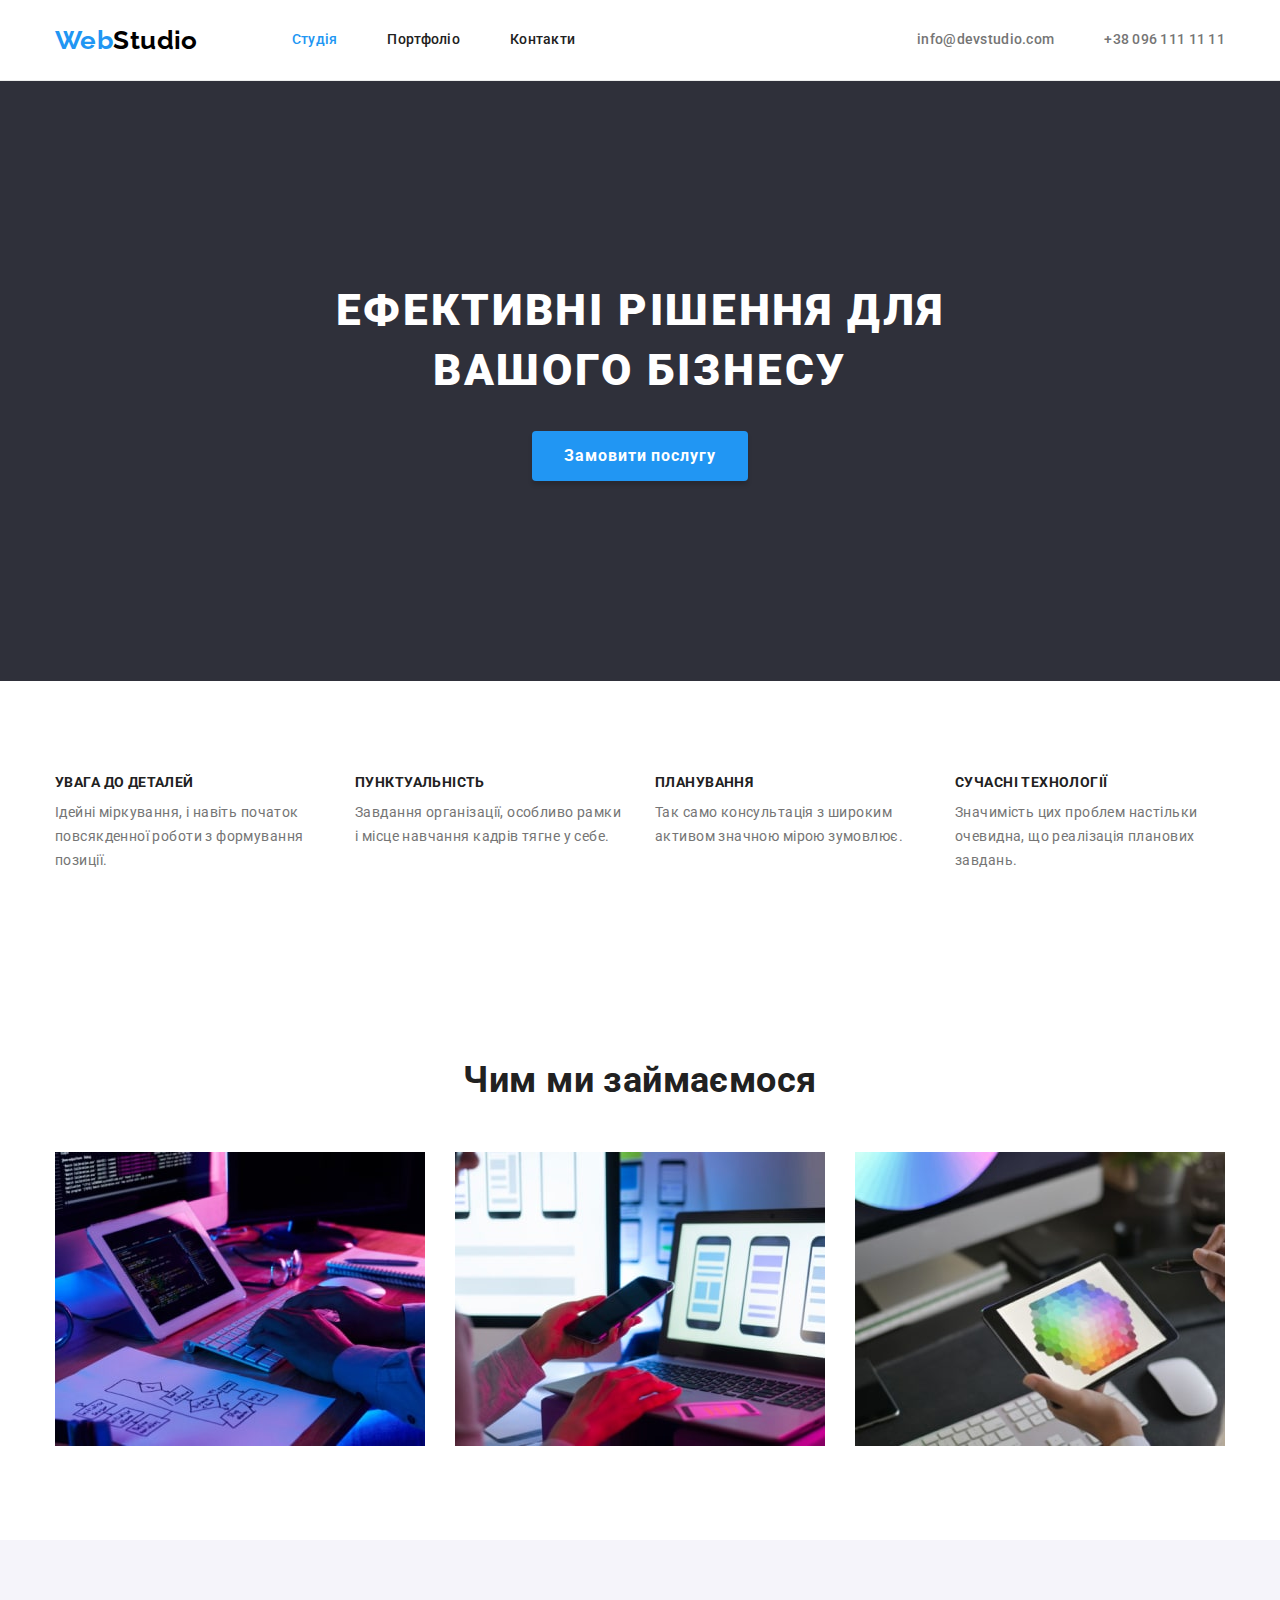
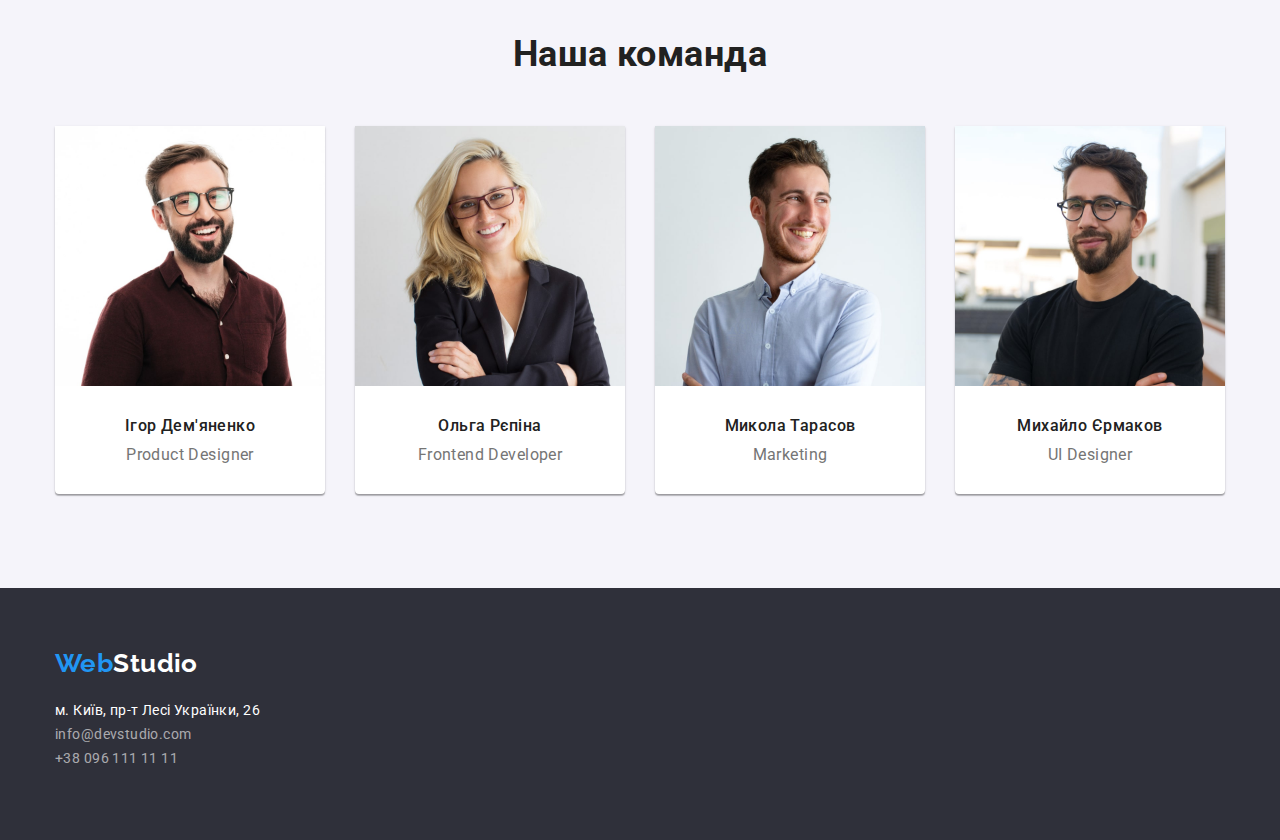
==== commit 1751d9c1: "update" ====
--- a/index.html
+++ b/index.html
@@ -23,8 +23,7 @@
 			<div class="container main-nav">
 				<nav class="site-nav">
 					<a href="./index.html" class="logo" lang="en">
-						Web
-						<span class="logo-header">Studio</span>
+						Web<span class="logo-header">Studio</span>
 					</a>
 
 					<ul class="site-nav list">
@@ -194,8 +193,7 @@
 		<footer class="footer">
 			<div class="container">
 				<a href="#" class="logo link" lang="en">
-					Web
-					<span class="logo-footer">Studio</span>
+					Web<span class="logo-footer">Studio</span>
 				</a>
 				<address>
 					<ul class="list">
--- a/css/styles.css
+++ b/css/styles.css
@@ -26,6 +26,12 @@
 h6,
 p {
 	margin: 0;
+}
+
+img {
+	display: block;
+	max-width: 100%;
+	height: auto;
 }
 
 .container {
@@ -248,6 +254,9 @@
 .team-item {
 	flex-basis: calc((100% - 90px) / 4);
 
+	box-shadow: 0px 1px 3px rgba(0, 0, 0, 0.12), 0px 1px 1px rgba(0, 0, 0, 0.14),
+		0px 2px 1px rgba(0, 0, 0, 0.2);
+	border-radius: 0px 0px 4px 4px;
 	background-color: var(--primaty-white-color);
 }
 
@@ -351,6 +360,16 @@
 	gap: 30px;
 }
 
+/* .portfolio-item {
+	box-sizing: border-box;
+	background: #ffffff;
+	border: 1px solid #eeeeee;
+} */
+
 .portfolio-contents {
-	border: 1px solid #eeeeee;
-}
+	padding: 20px 24px;
+	box-sizing: border-box;
+	border-bottom: 1px solid #eeeeee;
+	border-left: 1px solid #eeeeee;
+	border-right: 1px solid #eeeeee;
+}
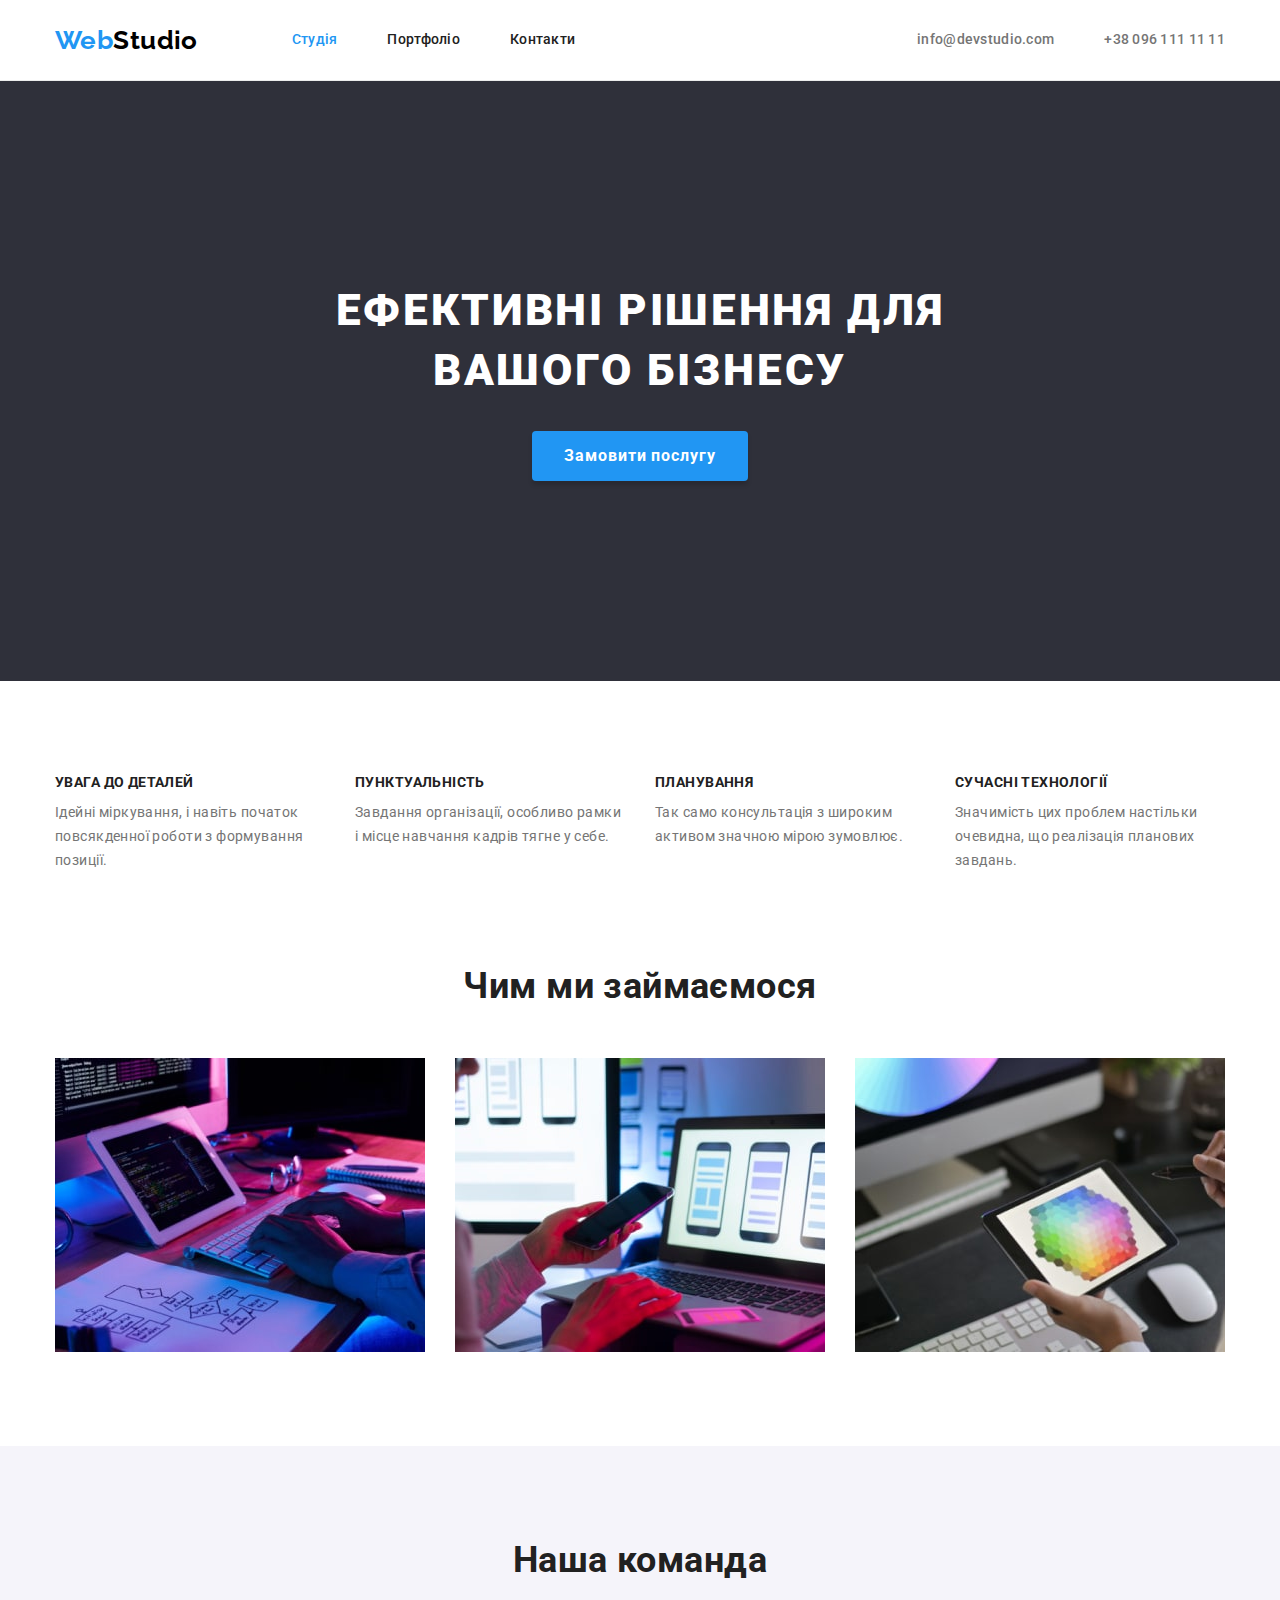
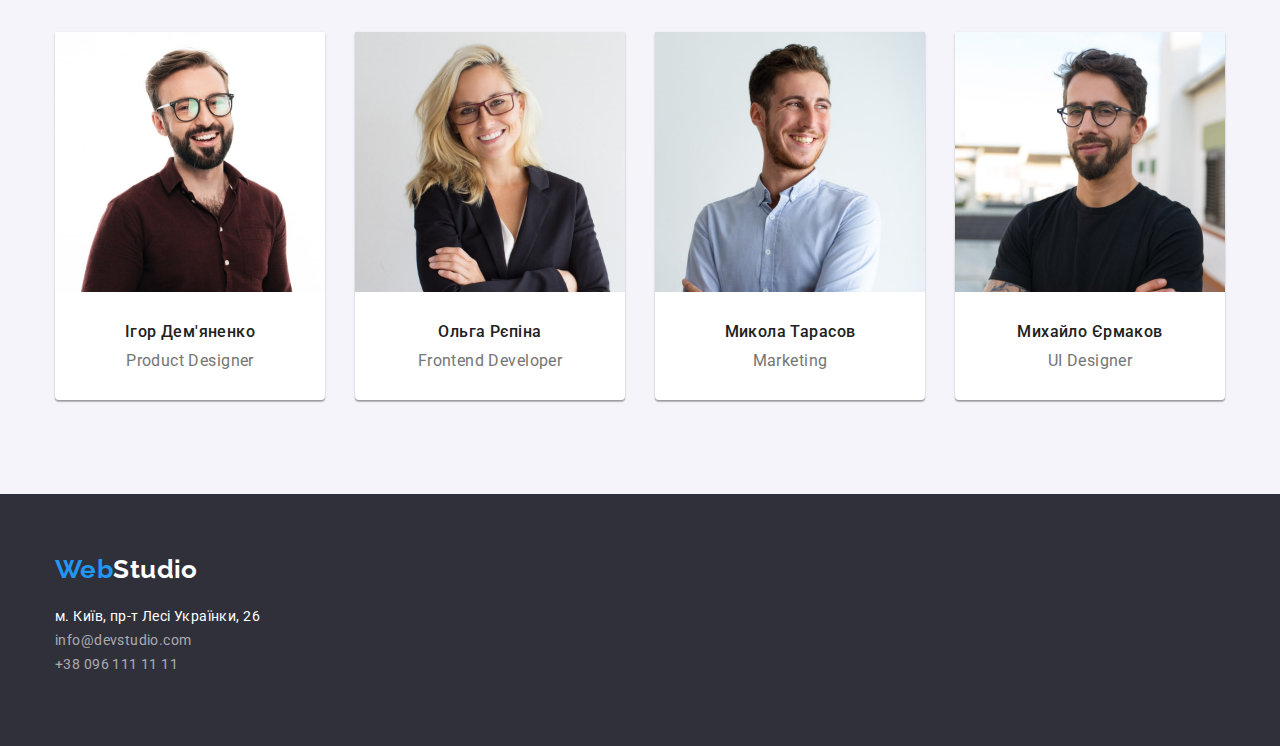
==== commit 8c61392e: "update" ====
--- a/index.html
+++ b/index.html
@@ -101,7 +101,7 @@
 				</div>
 			</section>
 
-			<section class="section">
+			<section class="section no-padding-top">
 				<div class="container">
 					<h2 class="activities-title">Чим ми займаємося</h2>
 					<ul class="activities list">
--- a/css/styles.css
+++ b/css/styles.css
@@ -8,6 +8,8 @@
 	--hero-bg-color: #2f303a;
 	--hero-btn-active-bgc: #188ce8;
 	--footer-contacts-color: rgba(255, 255, 255, 0.6);
+	--header-border: #ececec;
+	--portfolio-content-border: #eeeeee;
 }
 
 body {
@@ -63,13 +65,17 @@
 	margin: -1px;
 }
 
+.section.no-padding-top {
+	padding-top: 0;
+}
+
 .section {
 	padding-top: 94px;
 	padding-bottom: 94px;
 }
 
 .header {
-	border-bottom: 1px solid #ececec;
+	border-bottom: 1px solid var(--header-border);
 }
 
 .main-nav {
@@ -360,16 +366,10 @@
 	gap: 30px;
 }
 
-/* .portfolio-item {
-	box-sizing: border-box;
-	background: #ffffff;
-	border: 1px solid #eeeeee;
-} */
-
 .portfolio-contents {
 	padding: 20px 24px;
 	box-sizing: border-box;
-	border-bottom: 1px solid #eeeeee;
-	border-left: 1px solid #eeeeee;
-	border-right: 1px solid #eeeeee;
-}
+	border-bottom: 1px solid var(--portfolio-content-border);
+	border-left: 1px solid var(--portfolio-content-border);
+	border-right: 1px solid var(--portfolio-content-border);
+}
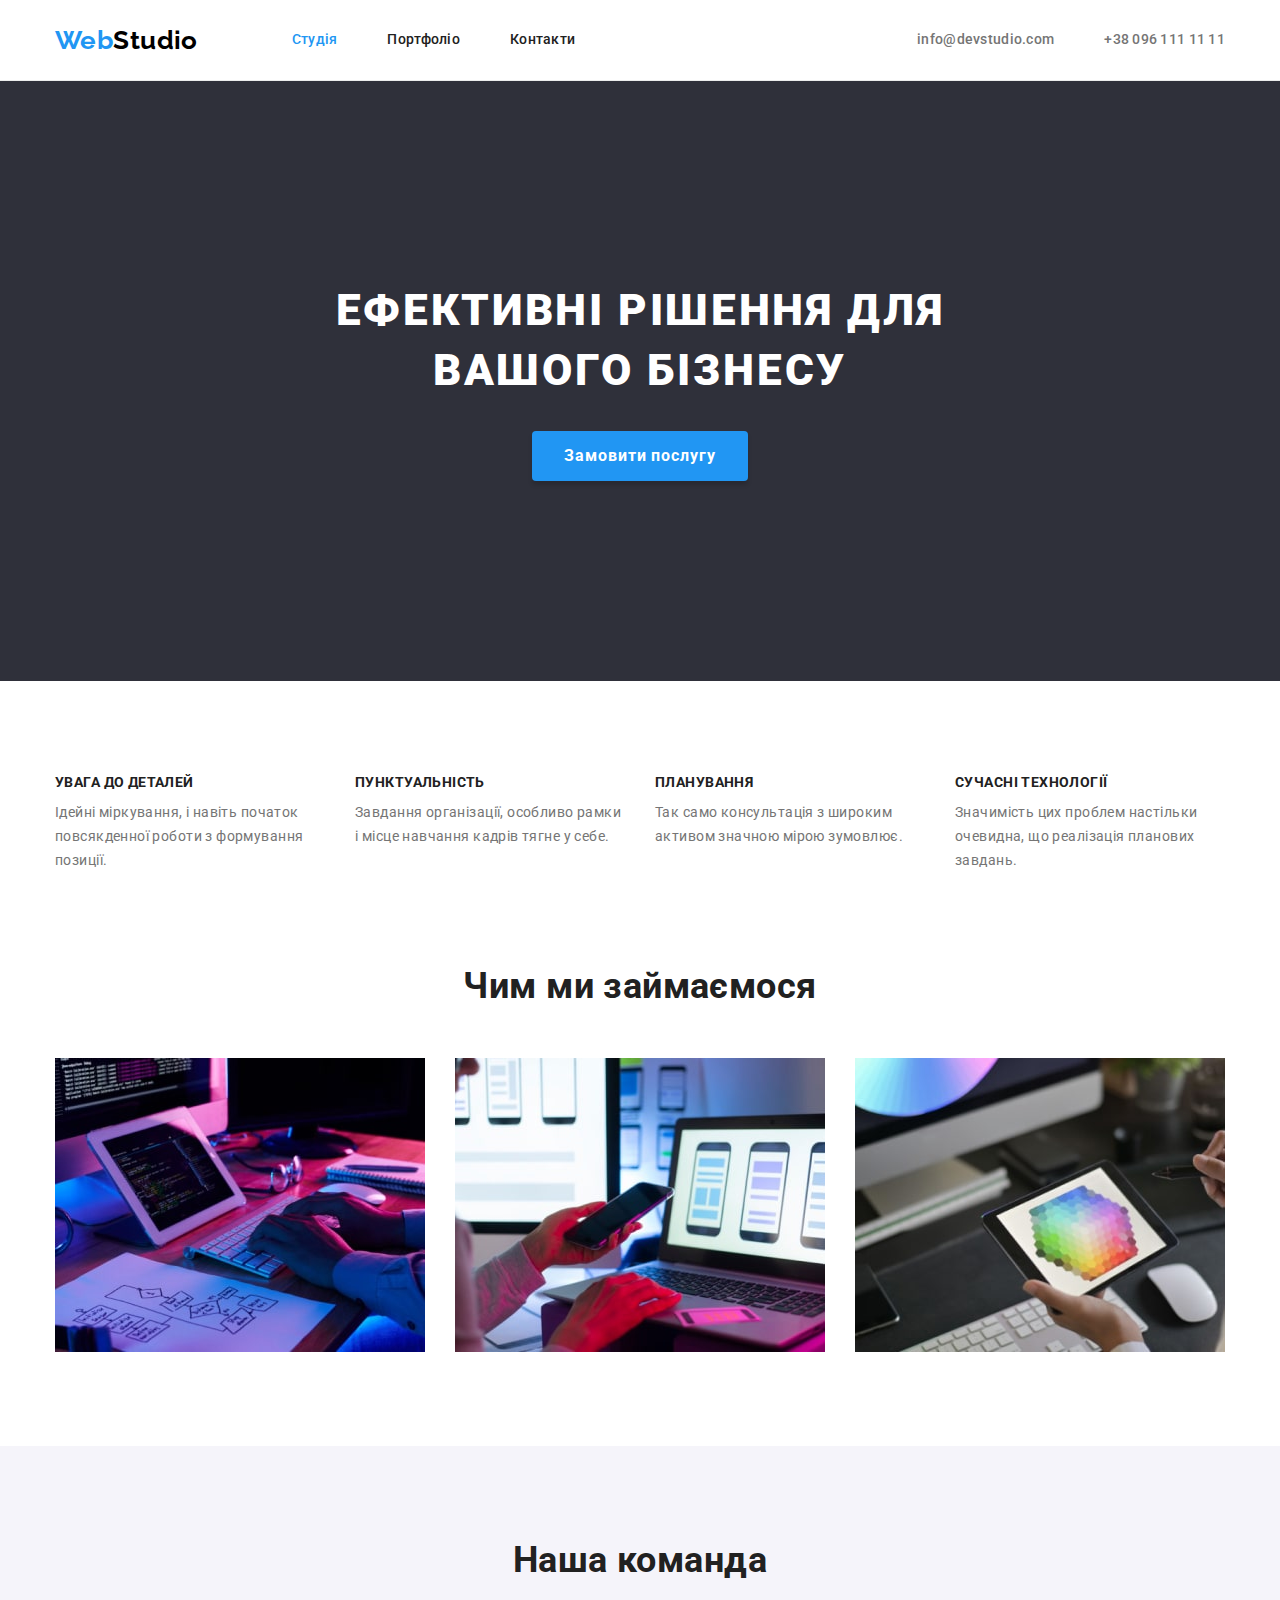
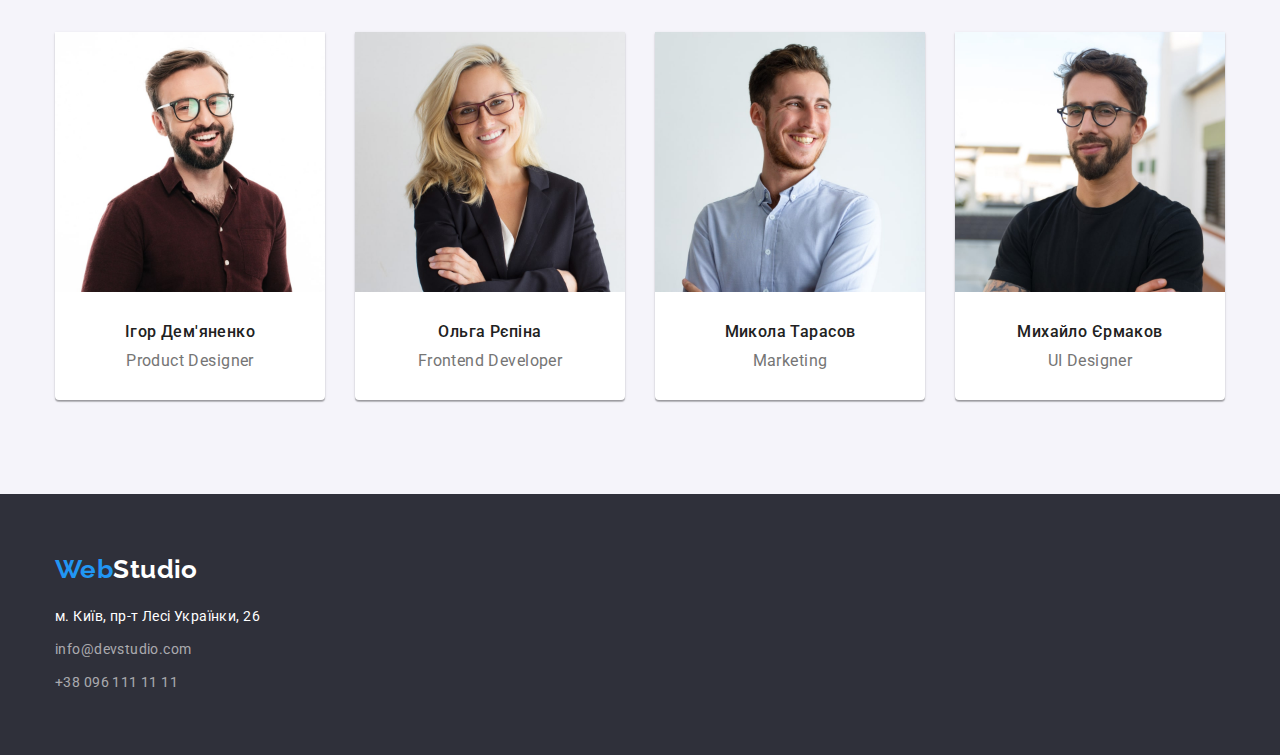
==== commit 76400735: "update footer" ====
--- a/index.html
+++ b/index.html
@@ -58,9 +58,7 @@
 			<section class="hero">
 				<div class="container">
 					<h1 class="hero-title">
-						Ефективні рішення для
-						<br />
-						вашого бізнесу
+						Ефективні рішення для вашого бізнесу
 					</h1>
 					<button type="button" class="hero-button">Замовити послугу</button>
 				</div>
@@ -196,8 +194,8 @@
 					Web<span class="logo-footer">Studio</span>
 				</a>
 				<address>
-					<ul class="list">
-						<li>
+					<ul class="address-list list">
+						<li class="item">
 							<a
 								href="https://goo.gl/maps/oowRSP1f97N3DCgt7"
 								target="_blank"
@@ -207,12 +205,12 @@
 								м. Київ, пр-т Лесі Українки, 26
 							</a>
 						</li>
-						<li>
+						<li class="item">
 							<a href="mailto:info@devstudio.com" class="footer-mail link">
 								info@devstudio.com
 							</a>
 						</li>
-						<li>
+						<li class="item">
 							<a href="tel:+380961111111" class="footer-phone link">
 								+38 096 111 11 11
 							</a>
--- a/css/styles.css
+++ b/css/styles.css
@@ -164,8 +164,8 @@
 }
 
 .hero-title {
-	margin-top: 0;
-	margin-bottom: 30px;
+	margin: 0 auto 30px auto;
+	width: 696px;
 
 	color: var(--primaty-white-color);
 	font-weight: 900;
@@ -317,6 +317,10 @@
 	color: var(--footer-contacts-color);
 }
 
+.address-list .item:not(:last-child) {
+	margin-bottom: 9px;
+}
+
 .button-portfolio {
 	padding: 6px 22px;
 	border-radius: 4px;
